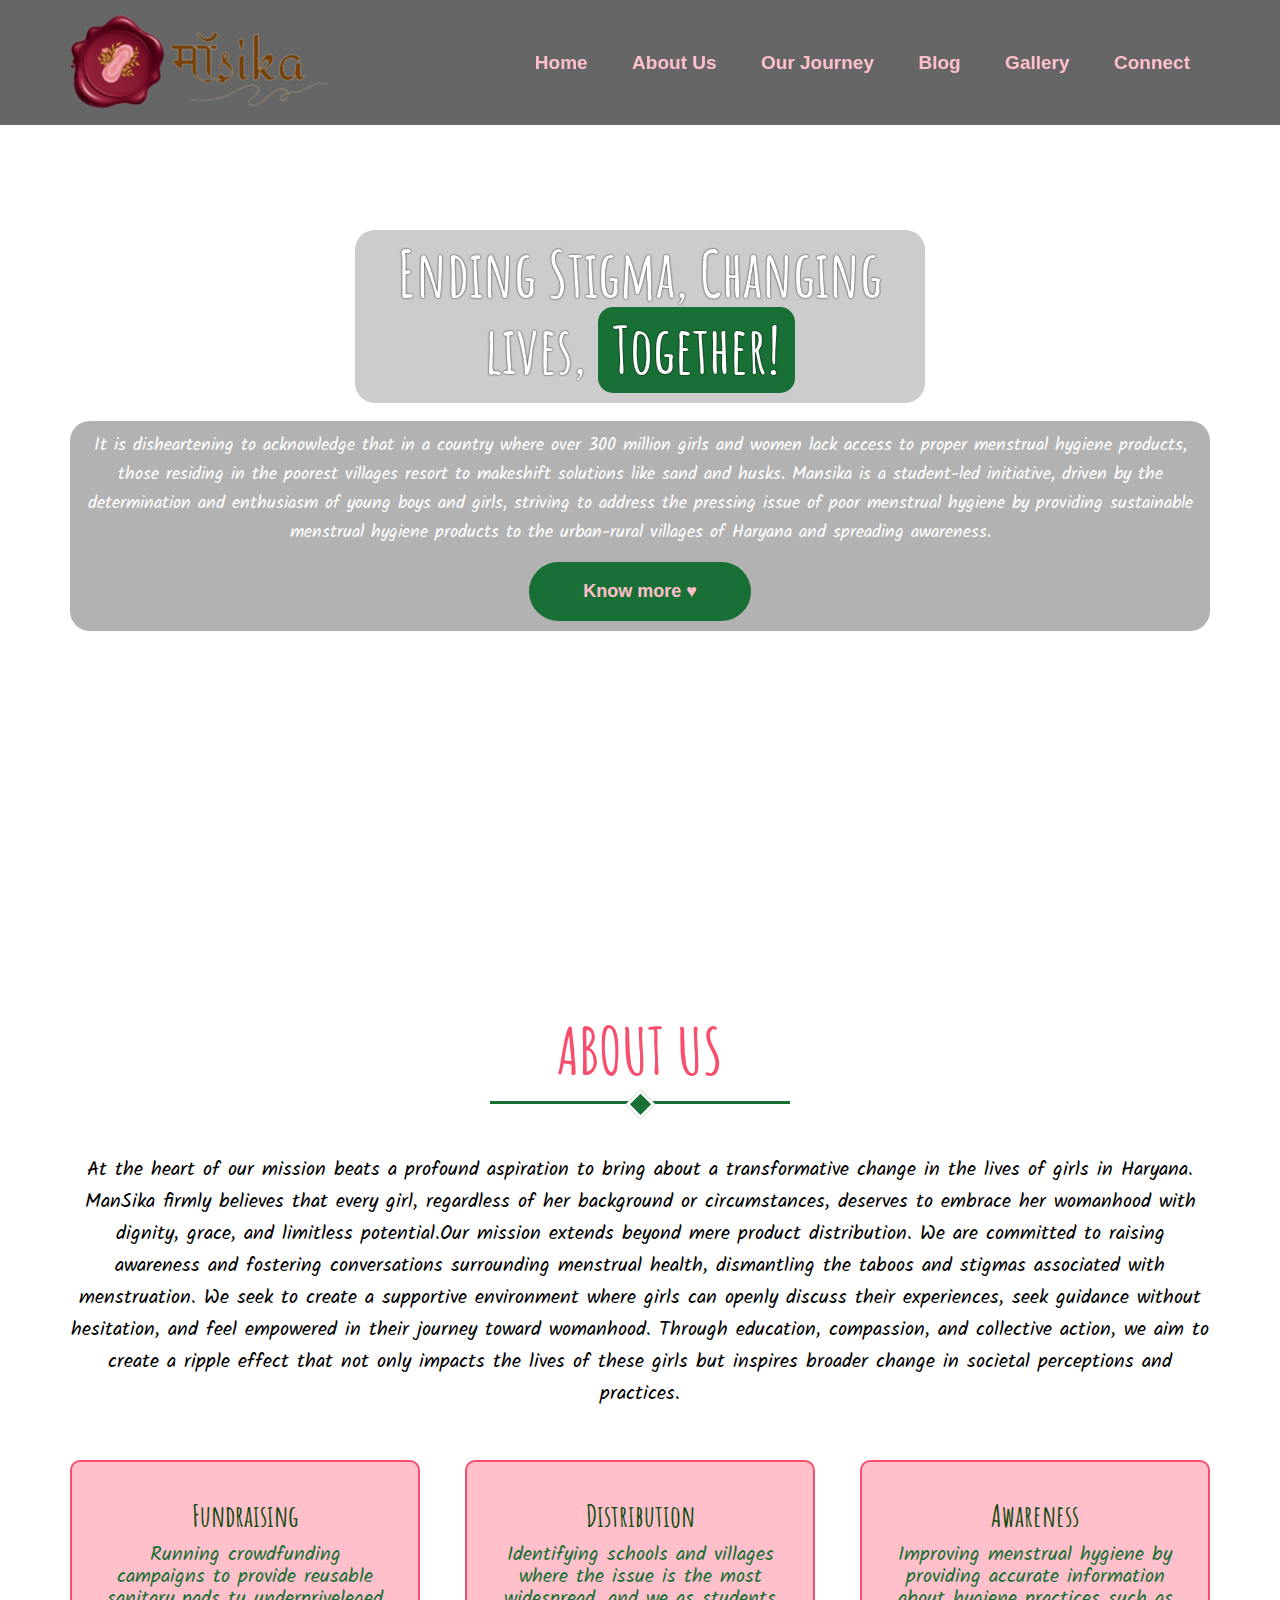
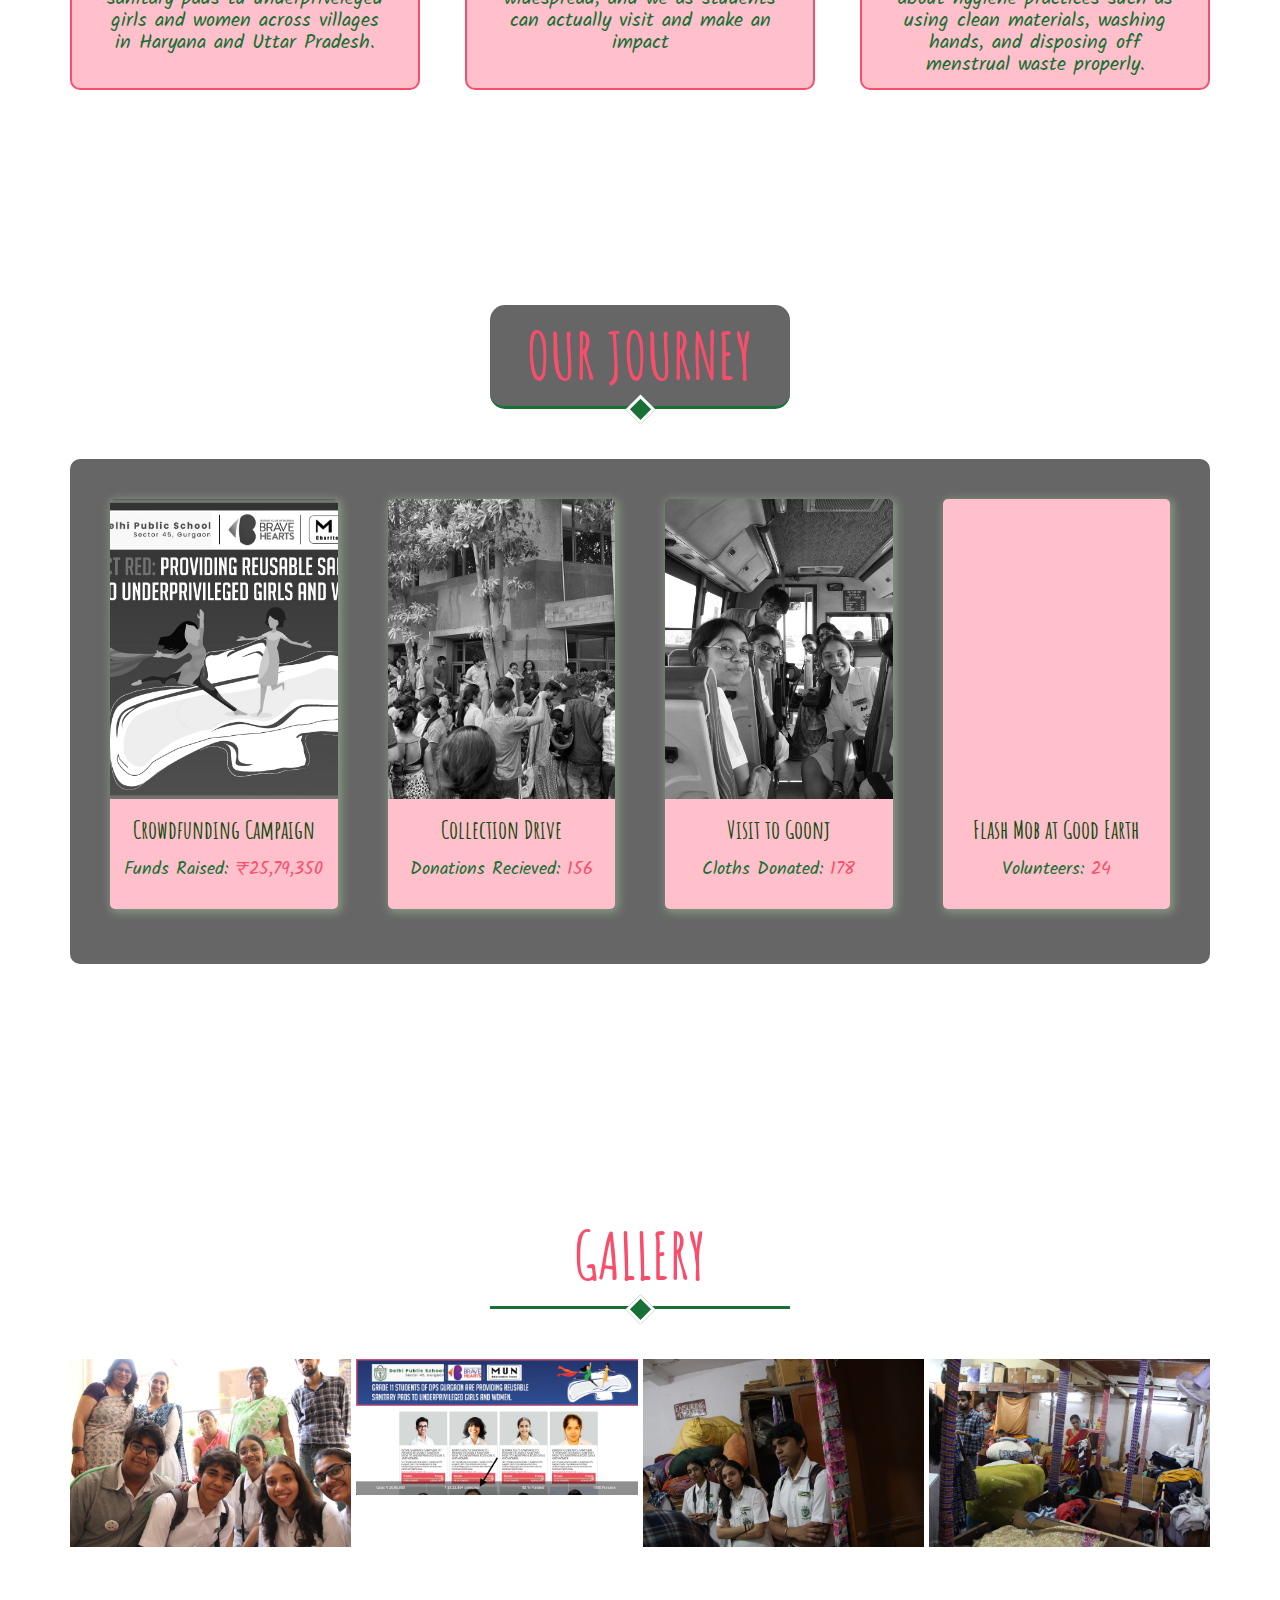
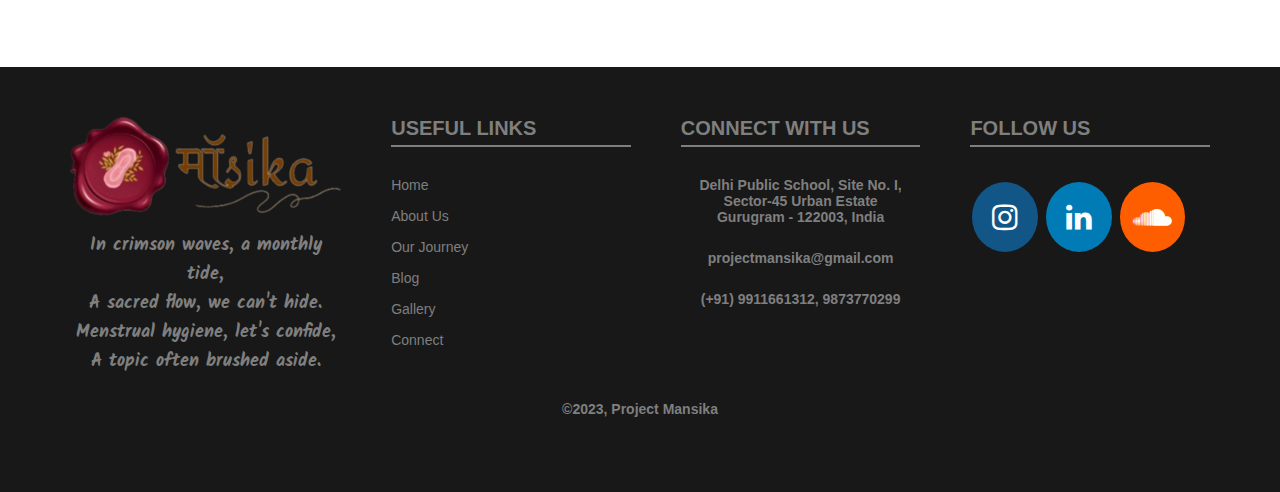
==== index.html @ 2dda1f77 "Update index.html" ====
<!DOCTYPE html>
<html lang="en">
<head>
    <meta charset="UTF-8">
    <meta name="viewport" content="width=device-width, initial-scale=1.0">
    <title>Project Mansika</title>
    <link rel="stylesheet" href="style.css">
    <link rel="stylesheet" href="https://cdnjs.cloudflare.com/ajax/libs/font-awesome/4.7.0/css/font-awesome.min.css">

</head>
<body>
    <div class="fullContainer banner" id="home">
        <header>
            <div class="container">
                <div class="logo">
                    <a href="index.html">
                    <img src="Images/logo.png" alt="Mansika">
                    </a>
                </div>

                <nav>
                    <ul>
                        <li>
                            <a href="#home">Home</a>
                        </li>
                        <li>
                            <a href="#About">About Us</a>
                        </li>
                        <li>
                            <a href="#OurJourney">Our Journey</a>
                        </li>
                        <li>
                            <a href="Javascript:void(0);">Blog</a>
                        </li>
                        <li>
                            <a href="#Gallery">Gallery</a>
                        </li>
                        <li>
                            <a href="#Connect">Connect</a>
                        </li>
                    </ul>
                </nav>

            </div>
        </header>

        <div class="container">
            <div class="txtContainer">
            <h1>Ending Stigma, Changing lives, <span>Together!</span></h1>
            <br>
            <br>
            
            <p>
                It is disheartening to acknowledge that in a country where over 300 million girls and women lack access to proper menstrual hygiene
                 products, those residing in the poorest villages resort to makeshift solutions like sand and husks.
                Mansika is a student-led initiative, driven by the determination and enthusiasm of young boys and girls, striving to address the pressing 
                issue of poor menstrual hygiene by providing sustainable menstrual hygiene products to the urban-rural villages of Haryana and 
                spreading awareness.  <br>
                <button>Know more &hearts;</button>
            </p>
            </div>
        </div>
    </div>

    <section class="fullContainer" id="About">
        <div class="container">
            <h2 class="sectionTitle">About Us</h2>
            <p>
                At the heart of our mission beats a profound aspiration to bring about a transformative change in the lives of girls in Haryana.
                 ManSika firmly believes that every girl, regardless of her background or circumstances, deserves to embrace her womanhood with 
                 dignity, grace, and limitless potential.Our mission extends beyond mere product distribution. We are committed to raising awareness
                  and fostering conversations surrounding menstrual health, dismantling the taboos and stigmas associated with menstruation. We seek
                   to create a supportive environment where girls can openly discuss their experiences, seek guidance without hesitation, and feel 
                   empowered in their journey toward womanhood. Through education, compassion, and collective action, we aim to create a ripple effect
                    that not only impacts the lives of these girls but inspires broader change in societal perceptions and practices.

            </p>
            <div class="cards">
                <div class="fundraising"> <!--donationBox = fundraising-->
                <div class="title">Fundraising</div>
                <p>
                    Running crowdfunding campaigns to provide reusable sanitary pads tu underpriveleged girls and women across villages in Haryana
                    and Uttar Pradesh.
                </p>
                </div>

                <div class="distribution"> <!--volunteerBox = distribution-->
                    <div class="title">Distribution</div>
                    <p>
                        Identifying schools and villages where the issue is the most widespread, and we as students can actually visit and make 
                        an impact
                    </p>
                </div>

                <div class="awareness"> <!--scholarshipBox = awareness-->
                    <div class="title">Awareness</div>
                    <p>
                        Improving menstrual hygiene by providing accurate information about hygiene practices such as using clean materials, washing hands, and disposing 
                        off menstrual waste properly.
                    </p>
                </div>

            </div>
        </div>
    </section>

    <section class="journey" id="OurJourney">
        <div class="container">
            <h2 class="sectionTitle">Our Journey</h2>
            <div class="boxContainer">
                <div class="box">
                    <div class="cardImage"></div>
                    <div class="journeyTitle">Crowdfunding Campaign</div>
                    <div class="Count">
                        Funds Raised: <span>&#8377;25,79,350</span>
                    </div>
                </div>
                <div class="box">
                    <div class="cardImage"></div>
                    <div class="journeyTitle">Collection Drive</div>
                    <div class="Count">
                        Donations Recieved: <span>156</span>
                    </div>
                </div>
                <div class="box">
                    <div class="cardImage"></div>
                    <div class="journeyTitle">Visit to Goonj</div>
                    <div class="Count">
                        Cloths Donated: <span>178</span>
                    </div>
                </div>
                <div class="box">
                    <div class="cardImage"></div>
                    <div class="journeyTitle">Flash Mob at Good Earth</div>
                    <div class="Count">
                        Volunteers: <span>24</span>
                    </div>
                </div>
            </div>
        </div>
        
    </section>

    <section class="gallery" id="Gallery">
        <div class="container">
            <div class="sectionTitle">Gallery</div>

            <div class="galleryContainer">

                <div class="item">
                    <span class="title"> Goonj </span>
                    <img src="./Images/1.JPG" alt="">
                </div>

                <div class="item">
                    <span class="title"> Fueladream </span>
                    <img src="./Images/2.JPG" alt="">
                </div>

                <div class="item">
                    <span class="title"> Goonj </span>
                    <img src="./Images/3.JPG" alt="">
                </div>

                <div class="item">
                    <span class="title"> Goonj</span>
                    <img src="./Images/4.JPG" alt="">
                </div>

                <div class="item">
                    <span class="title"> Goonj </span>
                    <img src="./Images/5.JPG" alt="">
                </div>

                <div class="item">
                    <span class="title"> Good Earth </span>
                    <img src="./Images/6.JPG" alt="">
                </div>

                <div class="item">
                    <span class="title"> Good Earth </span>
                    <img src="./Images/7.JPG" alt="">
                </div>

                <div class="item">
                    <span class="title"> Good Earth </span>
                    <img src="./Images/8.jpg" alt="">
                </div>

            </div>

        </div>
    </section>
    
    <footer>
        <div class="container">
            <div class="logoContainer">
                <img src="./Images/logo.png" alt="Mansika">
                <p>In crimson waves, a monthly tide,<br>
                    A sacred flow, we can't hide. <br>
                    Menstrual hygiene, let's confide, <br>
                    A topic often brushed aside.</p>
            </div>
            <div class="linksContainer">
                <div class="title">Useful Links</div>
                <ul>
                    <li>
                        <a href="#home">Home</a>
                    </li>
                    <li>
                        <a href="#About">About Us</a>
                    </li>
                    <li>
                        <a href="#OurJourney">Our Journey</a>
                    </li>
                    <li>
                        <a href="Javascript:void(0);">Blog</a>
                    </li>
                    <li>
                        <a href="#Gallery">Gallery</a>
                    </li>
                    <li>
                        <a href="Javascript:void(0);">Connect</a>
                    </li>
                </ul>
            </div>
            <div class="connectContainer" id="Connect">
                <div class="title"> Connect with us</div>
                <p>Delhi Public School, Site No. I, Sector-45 Urban Estate <br> Gurugram - 122003, India</p>
                <p>projectmansika@gmail.com</p>
                <p>(+91) 9911661312, 9873770299</p>
            </div>
            <div class="follow">
                <div class="title">Follow Us</div>
                <a href="#" class="fa fa-instagram"></a>
                <a href="#" class="fa fa-linkedin"></a>
                <a href="#" class="fa fa-soundcloud"></a>
            </div>
        </div>
        <p>&copy;2023, Project Mansika</p>
    </footer>

</body>
</html>
---- style.css ----
@import url('https://fonts.googleapis.com/css2?family=Kalam&display=swap');
@import url('https://fonts.googleapis.com/css2?family=Amatic+SC:wght@700&display=swap');
@import url('https://fonts.googleapis.com/css2?family=Amatic+SC&display=swap');
@import url('https://fonts.googleapis.com/css2?family=Kalam:wght@700&display=swap');

:root {
    --themegreen: rgb(25, 112, 54);
    --themepink: rgb(247, 79, 107);
    --themelightpink: pink;
}

html{
    scroll-behavior: smooth;
}

button,
body {
    font-family: Arial, Helvetica, sans-serif;
}

* {
    margin: 0;
    padding: 0;
    box-sizing: border-box;
}


.fullContainer {
    width: 100%;   
}

.container {
    width: 1140px;
    margin: auto;
}

.sectionTitle{
    width: 300px;
    border-bottom: 3px solid var(--themegreen);
    text-align: center;
    font-size: 4rem;
    font-weight: 200;
    margin: 0 auto 50px;
    position: relative;
    padding: 10px 0;
    text-transform: uppercase;
    font-family: 'Amatic Sc', sans-serif;
    font-weight: 700;
    color: var(--themepink);
}

.sectionTitle::after{
    display: inline-block;
    content: "";
    height: 15px;
    width: 15px;
    background-color: var(--themegreen);
    position: absolute;
    left: calc(50% - 10px);
    top: calc(78%);
    transform: rotate(45deg) translate(50%, 50%);
    border: 3px solid white;

}

section {
    padding: 100px 0;
    position: relative;
}

header{
    width: 100%;
    background-color: rgba(0, 0, 0, 0.6);
    position: fixed;
    z-index: 2;
}

header .container{
    display: flex;
    justify-content: space-between;
}

header .container .logo{
    padding: 15px 0;
    height: 125px;
}

header .container .logo img{
    height: 100%;
}

header nav ul{
    list-style-type: none;
    padding-top: 25px;
}

header nav ul li{
    display: inline-block;
}

header nav ul li a{
    display: inline-block;
    height: 75px;
    line-height: 75px;
    padding: 0 20px;
    text-decoration: none;
    text-transform: capitalize;
    font-size: 19px;
    color: pink;
    font-weight: 550;
    transition: 0.09s;
}

header nav ul li a:hover{
    border-bottom: solid var(--themegreen);
}

header nav ul li a:active{
    border-bottom: solid rgb(139, 194, 139);
}


.banner {
    min-height: 100vh;
    width: 100%;
    background-image: url("./Images/AUD_2577.JPG");
    background-size: cover;
    background-attachment: fixed;
    text-align: center;

}


.banner h1 {
    margin-top: 230px;
    display: inline-block;
    font-size: 4rem;
    font-family: 'Amatic SC', sans-serif;
    color: white;
    text-shadow: 0 0 2px black;
    width: 50%;
    line-height: 4.2rem;
    font-weight: 700;
    text-align: center;
    padding: 10px;
    background-color: rgba(0,0,0,0.2);
    border-radius: 20px;
}

.banner h1 span{
    background-color: var(--themegreen);
    border-radius: 15px;
    display: inline-block;
    line-height: 3.5rem;
    padding: 15px;
    font-weight: 700;
}



.banner p{
    color: white;
    width: 100%;
    font-weight: 700;
    font-family: 'Kalam', cursive;
    font-weight: 400;
    font-size: large;
    background-color: rgba(0,0,0,0.3);
    padding: 10px;
    border-radius: 20px;
}

.banner button{
    background-color: var(--themegreen);
    padding: 15px;
    padding-left: 50px;
    padding-right: 50px;
    border-radius: 30px;
    margin-top: 15px;
    border: none;
    border: 4px solid var(--themegreen);
    font-family: Arial, Helvetica, sans-serif;
    font-weight: 800;
    color: var(--themelightpink);
    font-size: 18px;
    transition: 0.5s;
}

.banner button:hover{
    background-color: #fff;
}

.banner button:active{
    background-color: green;
}


#About .cards{
    display: flex;
    flex-wrap: wrap;
    justify-content: space-between;
    margin-top: 50px;
    position: relative;
    height: 245px;
}

#About .cards > div{
    width: 350px;
    background-color: var(--themelightpink);
    padding: 35px;
    color: var(--themegreen);
    text-align: center;
    border-radius: 10px;
    height: 230px;
    border: 2px solid var(--themepink);
    transition: 0.5s;
}

#About .cards .title{
    font-family: 'Amatic SC', sans-serif;
    font-weight: 700;
    color: rgb(15, 75, 15);
    font-size: 30px;
    margin-bottom: 10px;
}

#About p{
    font-family: 'Kalam', cursive;
    text-align: center;
    font-size: 20px
}

#About .cards p{
    font-family: 'Kalam', cursive;
    line-height: 22px;
}

#About .cards > div:hover {
    width: 400px;
    margin-top: -20px;
    border-color: var(--themegreen);
    padding: 55px;
    height: auto;
}

.journey {
    height: 100vh;
    width: 100%;
    position: relative;
    overflow: hidden;
    background-image: url(./Images/journey.JPG);
    background-size: cover;
    background-attachment: fixed;
}


.journey .container .sectionTitle {
    background-color: rgba(0,0,0,0.6);
    border-radius: 15px;
}


.journey .boxContainer {
    display: grid;
    grid-template-columns: repeat(4, 1fr);
    grid-gap: 50px;
    background-color: rgba(0,0,0,0.6);
    padding: 40px;
    border-radius: 10px;
}

.journey .boxContainer .box{
    background-color: var(--themelightpink);
    text-align: center;
    padding-bottom: 25px;
    border-radius: 5px;
    position: relative;
    margin-bottom: 15px;
    box-shadow: 2px 2px 8px 2px rgb(133, 151, 129);
}

.journey .boxContainer .box .cardImage{
    width: 100%;
    height: 300px;
    background-position: center;
    background-size: cover;
    position: relative;
    overflow: hidden;
    border-radius: 5px 5px 0 0;
}

.journey .boxContainer .box .cardImage:after{
    width: 100%;
    height: 100%;
    background-position: center;
    background-size: cover;
    content: "";
    position: absolute;
    left: 0;
    top: 0;
    filter: grayscale(100%);
    transition: 0.7s;
}

.journey .boxContainer .box:nth-child(1) .cardImage,
.journey .boxContainer .box:nth-child(1) .cardImage:after {
    background-image: url("./Images/crowdfunding.jpg");
}

.journey .boxContainer .box:nth-child(2) .cardImage,
.journey .boxContainer .box:nth-child(2) .cardImage:after {
    background-image: url("./Images/collection.jpeg");
}

.journey .boxContainer .box:nth-child(3) .cardImage,
.journey .boxContainer .box:nth-child(3) .cardImage:after {
    background-image: url("./Images/goonj.JPG");
}

.journey .boxContainer .box:nth-child(4) .cardImage,
.journey .boxContainer .box:nth-child(4) .cardImage:after {
    background-image: url("./Images/flashmob.JPG");
}


.journey .boxContainer .box:hover .cardImage::after {
    top: 100%;
}

.journey .boxContainer .box .journeyTitle {
    font-size: 25px;
    margin-top: 15px;
    font-weight: 700;
    font-family: 'Amatic Sc', sans-serif;
    color: rgb(15, 75, 15);
}

.journey .boxContainer .box .Count {
    font-size: 18px;

    color: var(--themegreen);
    margin-top: 10px;
    font-family: 'kalam', cursive;
}

.journey .boxContainer .box .Count span{
    color: var(--themepink);
}


.gallery .galleryContainer {
    column-count: 4;
    column-gap: 5px;
    min-width: 100%;
}

.gallery .galleryContainer .item {
    position: relative;
    margin-bottom: 5px;
    overflow: hidden;

}

.gallery .galleryContainer img {
    width: 100%;
    display: block;
    transition: 0.4s;
}

.gallery .galleryContainer .title {
    position: absolute;
    background-color: var(--themelightpink);
    padding: 5px;
    margin: 5px;
    border-radius: 5px;
    font-size: 13px;
    font-weight: bold;
    font-family: 'Kalam', cursive;
    opacity: 0;
    z-index: 1;
    transition: 0.4s;
}

.gallery .galleryContainer .item:hover .title{
    opacity: 1;
}

.gallery .galleryContainer .item:hover img {
    transform: scale(1.2);
}


footer {
    background-color: #181818;
    color: #7f7f7f;
    padding: 50px 0;
    font-size: 14px;
}

footer .container{
    display: grid;
    grid-template-columns: 1fr 1fr 1fr 1fr;
    grid-gap: 50px;
}

footer .title{
    font-size: 20px;
    font-weight: 600;
    text-transform: uppercase;
    border-bottom: 2px solid;
    margin-bottom: 30px;
    padding: 0 0 5px;
}

footer p{
    margin-bottom: 25px;
}

footer .linksContainer ul {
    list-style-type: none;
}

footer .linksContainer ul li a {
    text-decoration: none;
    color: #7f7f7f;
    margin-bottom: 15px;
    display: inline-block;
}

footer .logoContainer img {
    height: 100px;
    margin-bottom: 11px;
}

footer .logoContainer p{
    font-family: 'Kalam', cursive;
    font-size: 18px;
}

footer p {
    text-align: center;
    font-weight: bold;
}

footer .fa {
    padding: 20px;
    font-size: 30px;
    text-align: center;
    text-decoration: none;
    margin: 5px 2px;
    border-radius: 50%;
}

footer .fa:hover {
    opacity: 0.7;
}


footer .fa-instagram {
    background: #125688;
    color: white;

}

footer .fa-linkedin {
    background: #007bb5;
    color: white;
}

footer .fa-soundcloud {
    background: rgb(255, 94, 0);
    color: white;
    padding-left: 13px;
    padding-right: 13px;
}


@media screen and (max-width: 1140px) {
    .container {
        width: 100%;
        padding: 0 15px;
    }
}

@media screen and (max-width: 1080px) {
    .banner h1{
        margin-top: 200px;
    }
    #About .cards{
        justify-content: space-around;
        height: auto;
    }
    #About .cards > div {
        margin: 10px 0;
    }
}

@media screen and (max-width: 1024px) {
    .banner{
        background-position-x: 45%;
    }
    .banner h1{
        font-size: 2.5rem;
    }
    .journey .boxContainer{
        grid-template-columns: repeat(2, 1fr);
    }
}

@media screen and (max-width: 768px) {
    header nav {
        position: relative;
        border: 2px solid #fff;
        height: 30px;
        width: 30px;
        margin-top: 20px;
        border-radius: 5px;
    }
    header nav:after{
        top: 17px;
    }
    header nav:before{
        top: 7px;
    }
    header nav:after,
    header nav:before {
        content: "";
        height: 2px;
        width: 17px;
        background-color: #fff;
        display: block;
        position: absolute;
        left: 5px;
    }
    header nav ul {
        position: absolute;
        right: -400px;
        top: 53px;
        transition: 0.5s;
    }
    header nav:hover ul {
        right: 0;
    }
    header nav ul li {
        display: block;
    }
    header nav ul li a{
        width: 300px;
        background-color: rgba(0, 0, 0, 0.6);
    }
    .banner {
        background-position-x: 65%;
    }
    .banner p{
        font-size: 14px;
    }

    #About .cards > div:hover {
        width:350px;
    }

    .gallery .galleryContainer{
        column-count: 2;
    }
    .journey{
        height: auto;
    }
    footer .container{
        grid-template-columns: 1fr 1fr;
    }
}

@media screen and (max-width: 425px){
    .banner h1{
        margin-top: 150px;
        font-size: 2rem;
        line-height: 3rem;
    }
    .banner button {
        margin-bottom: 10px;
    }
    #About p{
        text-align: justify;
    }
    #About .cards > div:hover{
        width: 400px;
        margin-top: 10px;
        padding: 35px;
    }
    .journey .boxContainer{
        grid-template-columns: 1fr;
    }
    .gallery .galleryContainer{
        column-count: 1;
    }
    footer .container{
        grid-template-columns: 1fr;
    }

}
@media screen and (max-width: 320px){
    #About p{
        font-size: 15px;
    }
}
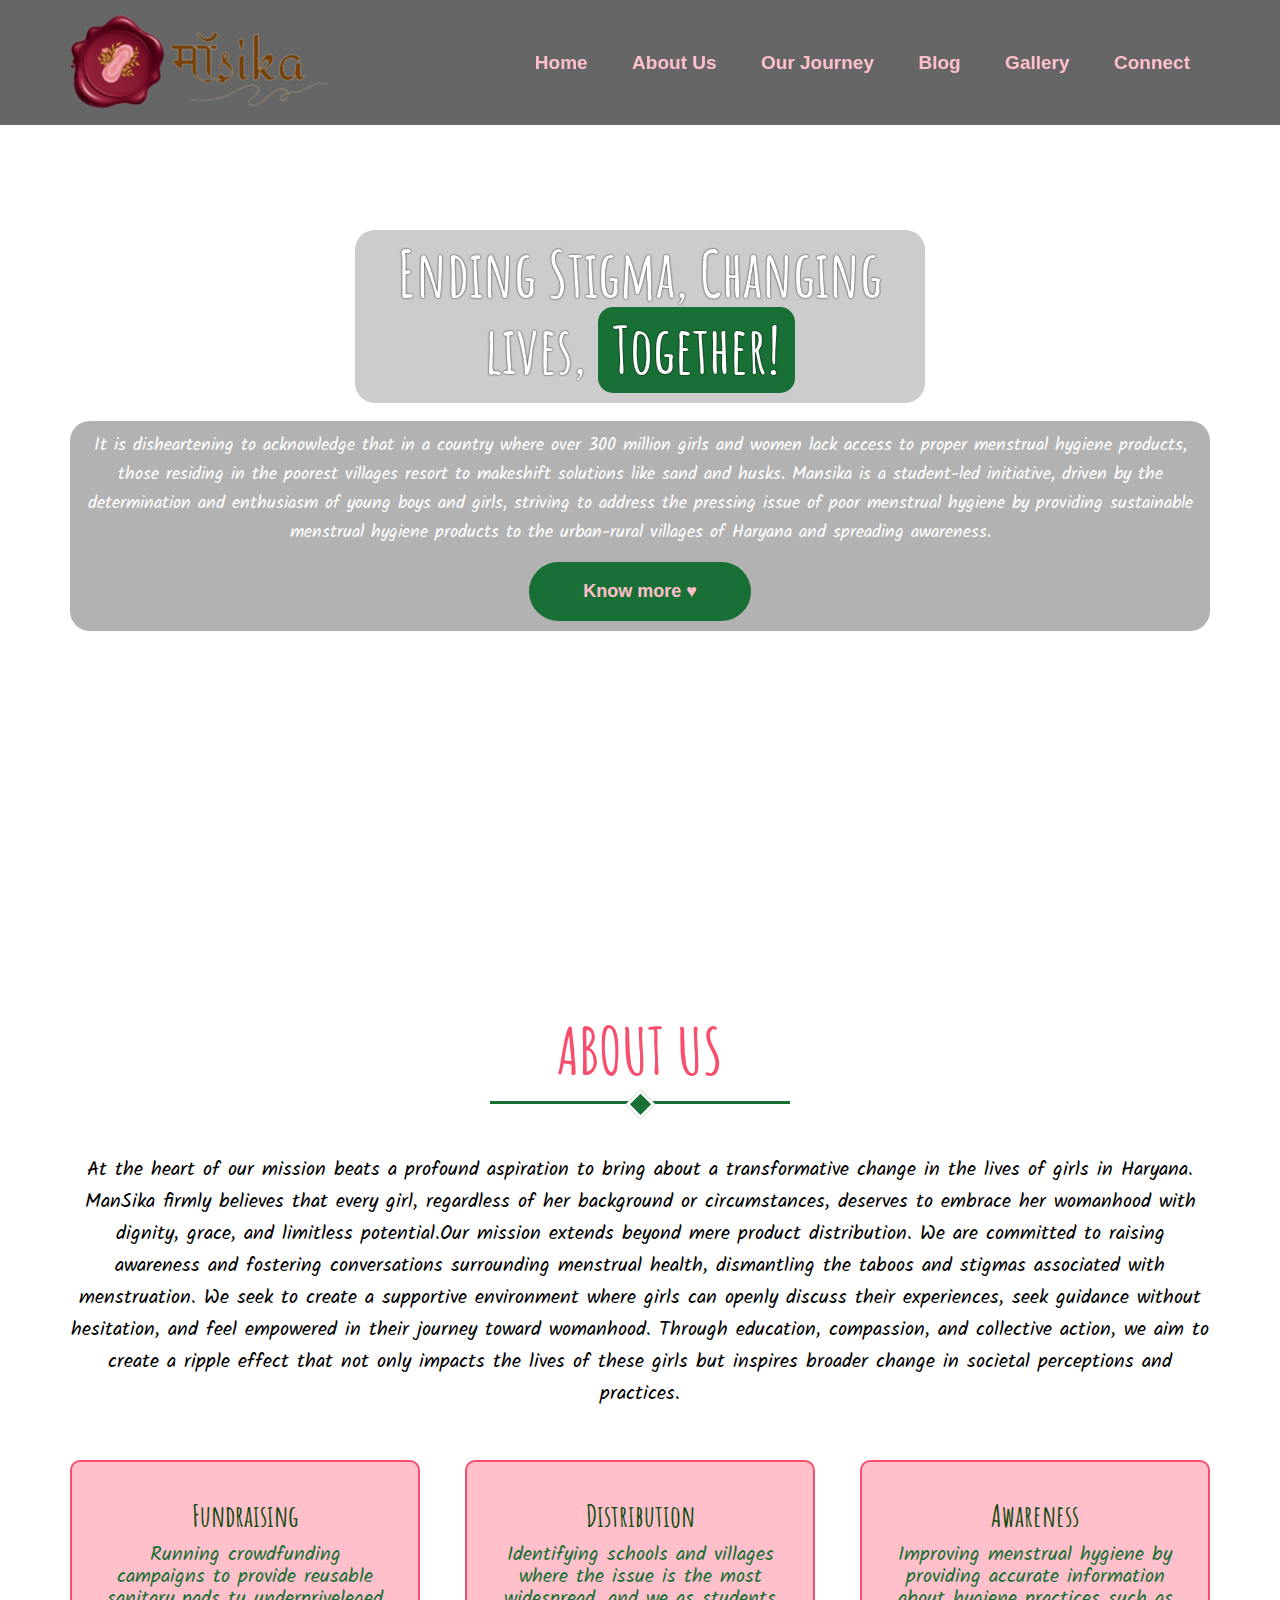
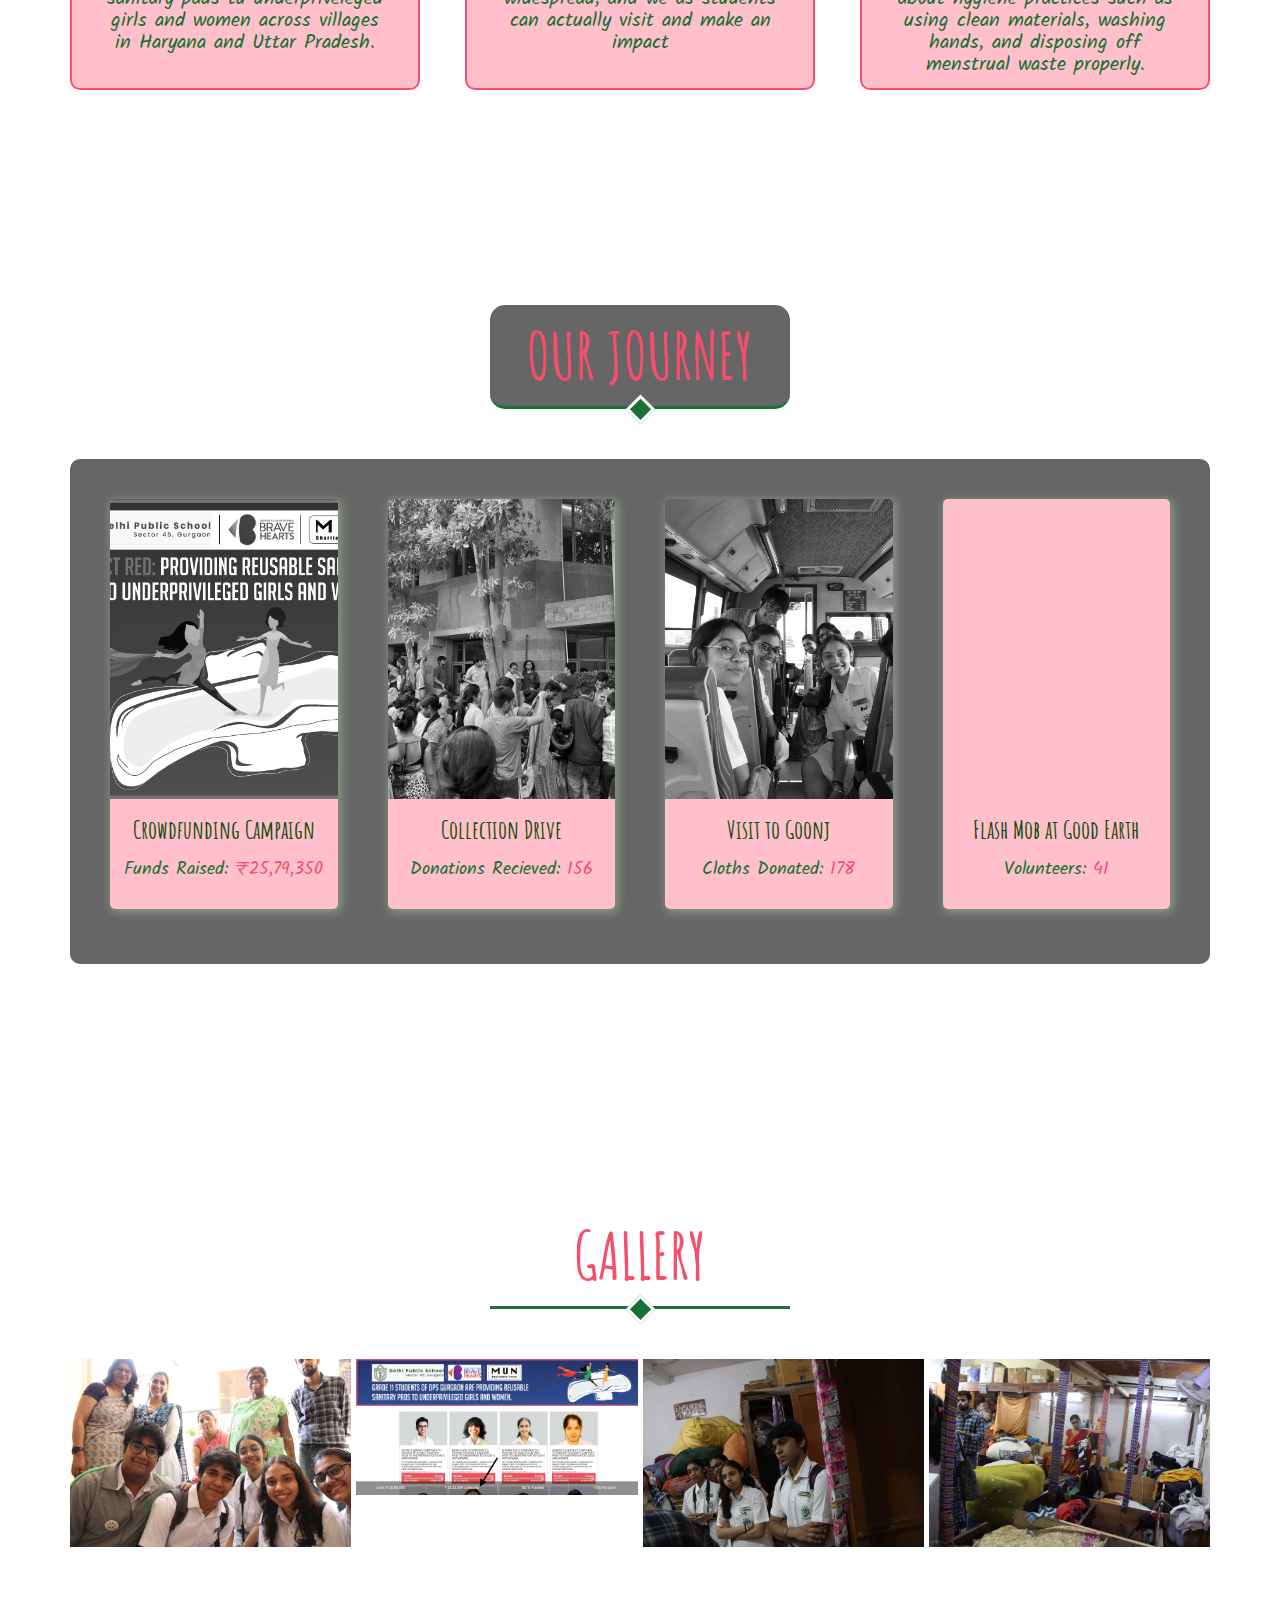
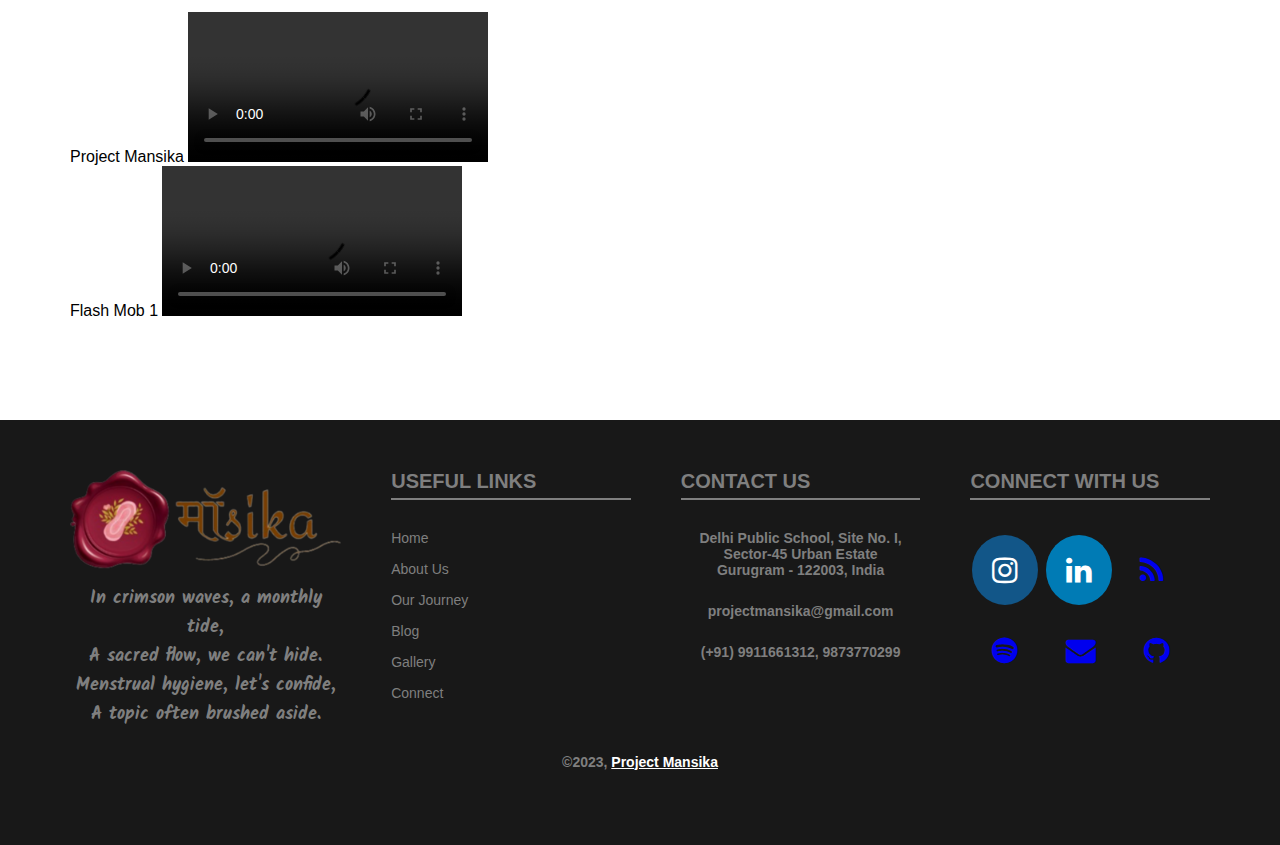
==== commit 3827c0d3: "Update index.html" ====
--- a/index.html
+++ b/index.html
@@ -13,7 +13,7 @@
         <header>
             <div class="container">
                 <div class="logo">
-                    <a href="index.html">
+                    <a href="mansika.html">
                     <img src="Images/logo.png" alt="Mansika">
                     </a>
                 </div>
@@ -30,7 +30,7 @@
                             <a href="#OurJourney">Our Journey</a>
                         </li>
                         <li>
-                            <a href="Javascript:void(0);">Blog</a>
+                            <a href="https://mansikastories.blogspot.com/2023/10/unveiling-taboos-flashmob-for-menstrual.html" target="_blank">Blog</a>
                         </li>
                         <li>
                             <a href="#Gallery">Gallery</a>
@@ -56,7 +56,7 @@
                 Mansika is a student-led initiative, driven by the determination and enthusiasm of young boys and girls, striving to address the pressing 
                 issue of poor menstrual hygiene by providing sustainable menstrual hygiene products to the urban-rural villages of Haryana and 
                 spreading awareness.  <br>
-                <button>Know more &hearts;</button>
+                <a href="https://drive.google.com/file/d/1lHIvWn23vVBC4ZcXeAVsKx3TCAKCh8h5/view?usp=sharing" target="_blank"><button>Know more &hearts;</button></a>
             </p>
             </div>
         </div>
@@ -133,7 +133,7 @@
                     <div class="cardImage"></div>
                     <div class="journeyTitle">Flash Mob at Good Earth</div>
                     <div class="Count">
-                        Volunteers: <span>24</span>
+                        Volunteers: <span>41</span>
                     </div>
                 </div>
             </div>
@@ -153,7 +153,7 @@
                 </div>
 
                 <div class="item">
-                    <span class="title"> Fueladream </span>
+                    <span class="title"> Fueladream Fundraising</span>
                     <img src="./Images/2.JPG" alt="">
                 </div>
 
@@ -187,6 +187,62 @@
                     <img src="./Images/8.jpg" alt="">
                 </div>
 
+                <div class="item">
+                    <span class="title"> Good Earth </span>
+                    <img src="./Images/9.JPG" alt="">
+                </div>
+
+                <div class="item">
+                    <span class="title"> Good Earth </span>
+                    <img src="./Images/10.JPG" alt="">
+                </div>
+
+                <div class="item">
+                    <span class="title"> Goonj </span>
+                    <img src="./Images/11.JPG" alt="">
+                </div>
+
+                <div class="item">
+                    <span class="title"> Goonj </span>
+                    <img src="./Images/12.JPG" alt="">
+                </div>
+
+                <div class="item">
+                    <span class="title"> Fueladream Fundraising</span>
+                    <img src="./Images/13.JPG" alt="">
+                </div>
+
+                <div class="item">
+                    <span class="title"> Fueladream Fundraising</span>
+                    <img src="./Images/14.JPG" alt="">
+                </div>
+
+                <div class="item">
+                    <span class="title"> Goonj </span>
+                    <img src="./Images/15.JPG" alt="">
+                </div>
+
+                <div class="item">
+                    <span class="title"> Fueladream Distribution </span>
+                    <img src="./Images/16.JPG" alt="">
+                </div>
+
+                <div class="item">
+                    <span class="title"> Fueladream Distribution</span>
+                    <img src="./Images/17.JPG" alt="">
+                </div>
+
+            </div>
+            <div class="vidContainer">
+                <div class="item">
+                    <span class="title"> Project Mansika </span>
+                    <video src="./Images/Vid1.mp4" controls style="overflow: scroll;"></video>
+                </div>
+
+                <div class="item">
+                    <span class="title"> Flash Mob 1 </span>
+                    <video src="./Images/Vid2.mp4" controls style="overflow: scroll;"></video>
+                </div>
             </div>
 
         </div>
@@ -214,30 +270,33 @@
                         <a href="#OurJourney">Our Journey</a>
                     </li>
                     <li>
-                        <a href="Javascript:void(0);">Blog</a>
+                        <a href="https://mansikastories.blogspot.com/2023/10/unveiling-taboos-flashmob-for-menstrual.html">Blog</a>
                     </li>
                     <li>
                         <a href="#Gallery">Gallery</a>
                     </li>
                     <li>
-                        <a href="Javascript:void(0);">Connect</a>
+                        <a href="#Connect">Connect</a>
                     </li>
                 </ul>
             </div>
             <div class="connectContainer" id="Connect">
-                <div class="title"> Connect with us</div>
+                <div class="title"> Contact us</div>
                 <p>Delhi Public School, Site No. I, Sector-45 Urban Estate <br> Gurugram - 122003, India</p>
                 <p>projectmansika@gmail.com</p>
                 <p>(+91) 9911661312, 9873770299</p>
             </div>
             <div class="follow">
-                <div class="title">Follow Us</div>
-                <a href="#" class="fa fa-instagram"></a>
-                <a href="#" class="fa fa-linkedin"></a>
-                <a href="#" class="fa fa-soundcloud"></a>
-            </div>
-        </div>
-        <p>&copy;2023, Project Mansika</p>
+                <div class="title">Connect with Us</div>
+                <a href="https://www.instagram.com/p/CyLM3ZvM2A-/?img_index=4" class="fa fa-instagram" target="_blank"></a>
+                <a href="https://www.linkedin.com/company/project-mansika" class="fa fa-linkedin" target="_blank"></a>
+                <a href="https://rss.com/podcasts/projectmansika/" class="fa fa-rss" target="_blank"></a>
+                <a href="#" class="fa fa-spotify"></a>
+                <a href="mailto:projectmansika@gmail.com" class="fa fa-envelope" target="_blank"></a>
+                <a href="https://github.com/ProjectMansika" class="fa fa-github" target="_blank"></a>
+            </div>
+        </div>
+        <p>&copy;2023, <a href="mailto:projectmansika@gmail.com" style="font-weight: bold; color: #fff; text-decoration: underline;" target="_blank">Project Mansika</a></p>
     </footer>
 
 </body>
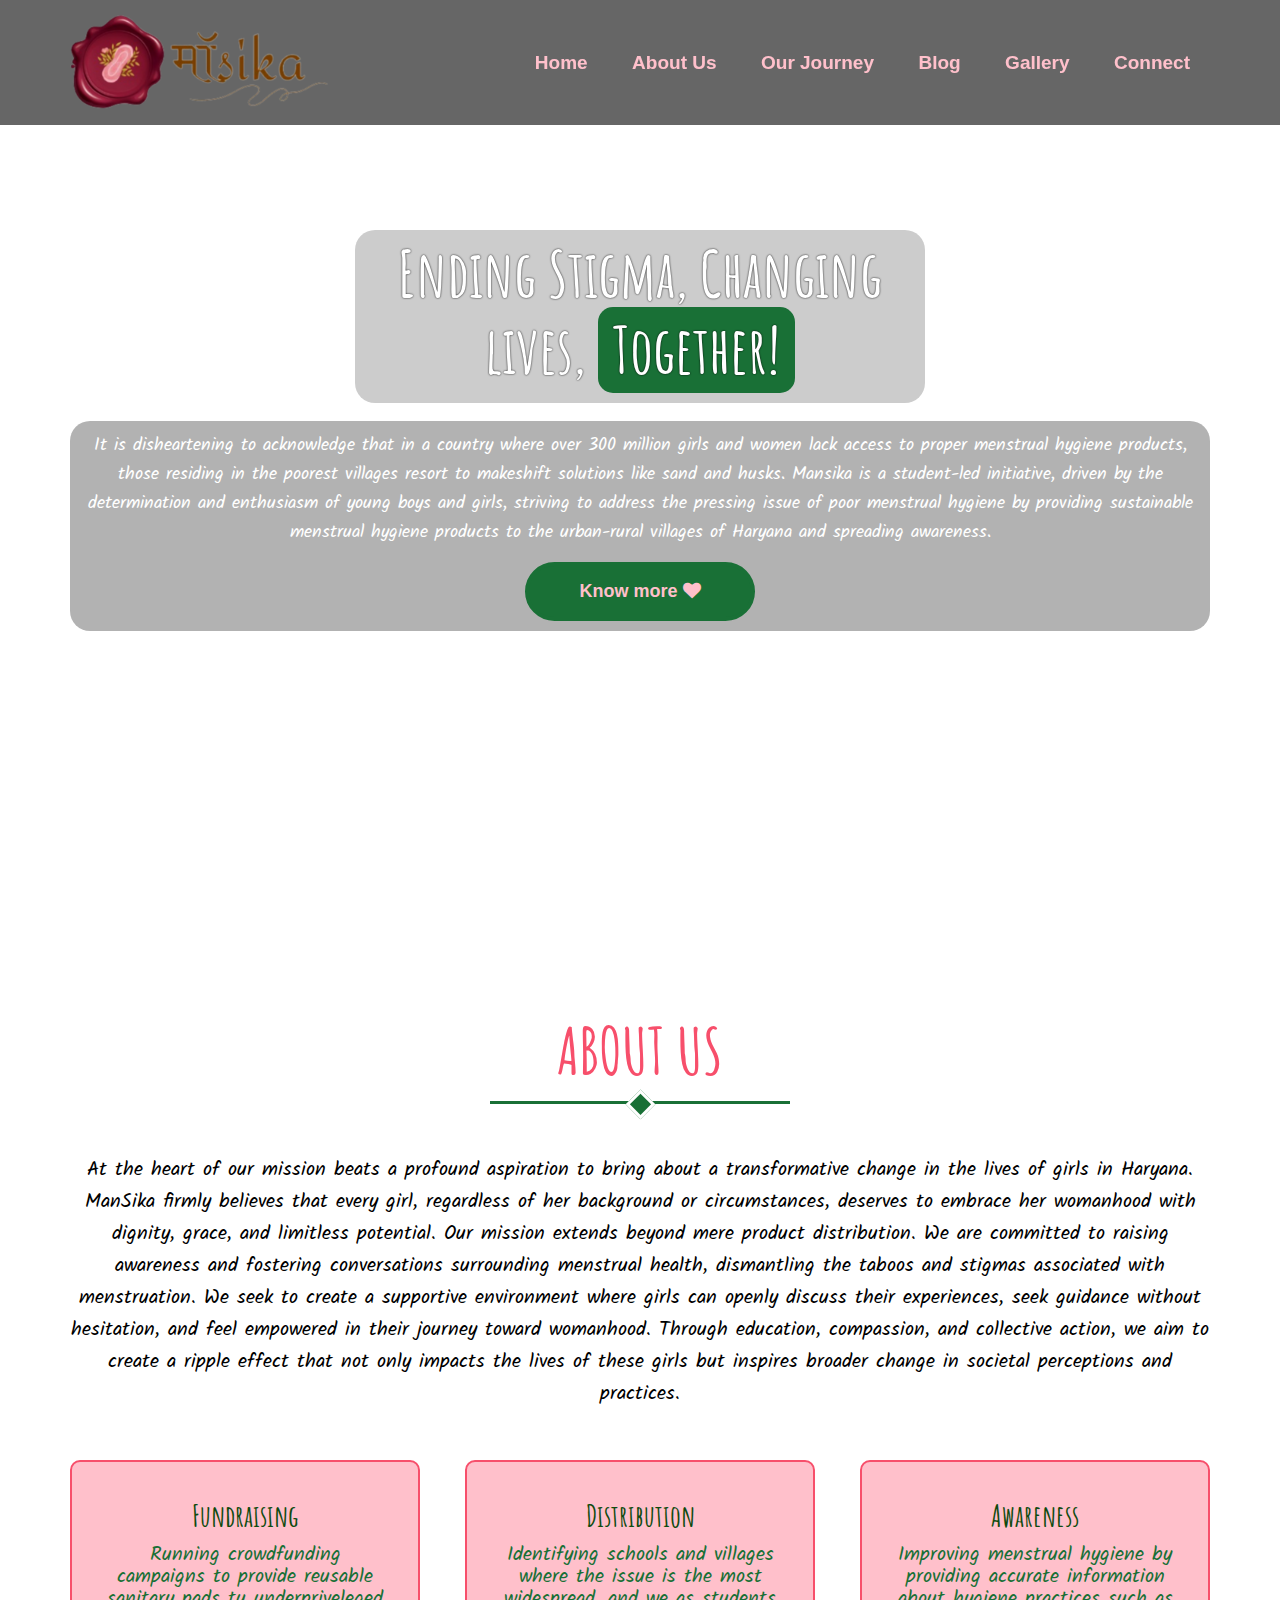
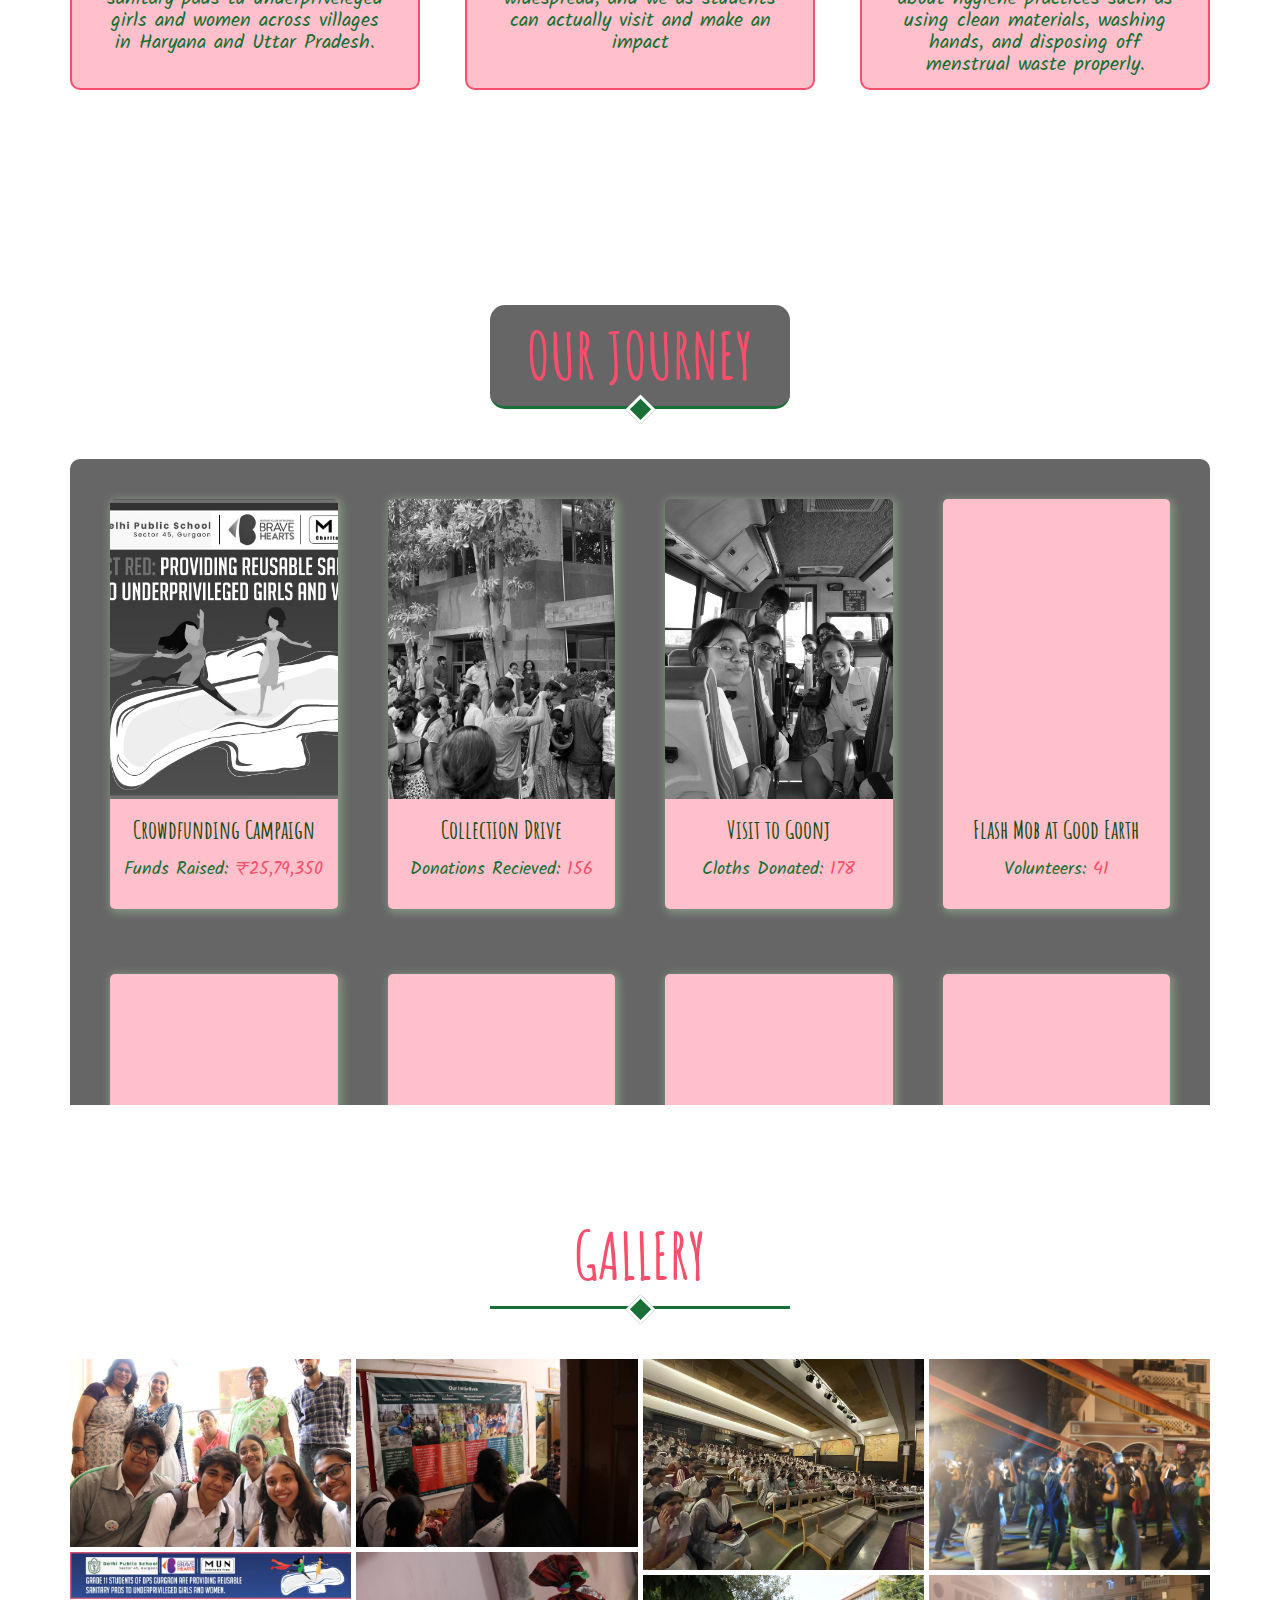
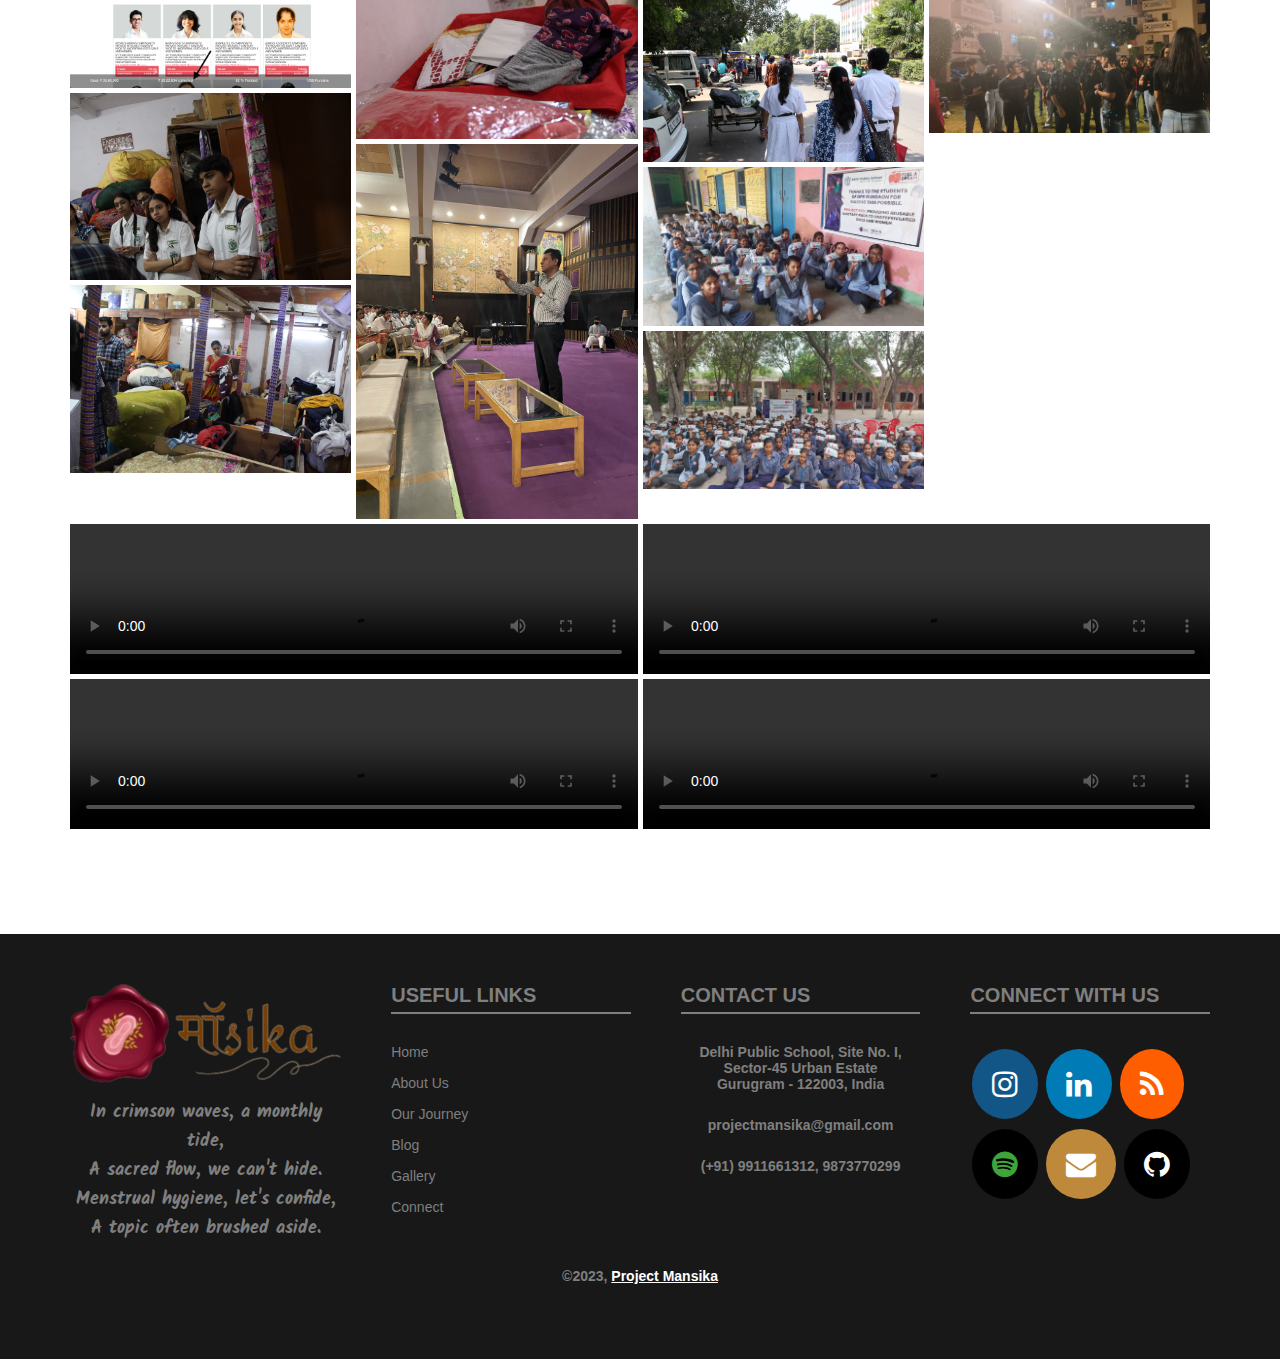
==== commit 79d5fdd2: "Update index.html" ====
--- a/index.html
+++ b/index.html
@@ -56,7 +56,7 @@
                 Mansika is a student-led initiative, driven by the determination and enthusiasm of young boys and girls, striving to address the pressing 
                 issue of poor menstrual hygiene by providing sustainable menstrual hygiene products to the urban-rural villages of Haryana and 
                 spreading awareness.  <br>
-                <a href="https://drive.google.com/file/d/1lHIvWn23vVBC4ZcXeAVsKx3TCAKCh8h5/view?usp=sharing" target="_blank"><button>Know more &hearts;</button></a>
+                <a href="https://drive.google.com/file/d/1lHIvWn23vVBC4ZcXeAVsKx3TCAKCh8h5/view?usp=sharing" target="_blank"><button>Know more <i class="fa fa-heart" aria-hidden="true"></i> </button></a>
             </p>
             </div>
         </div>
@@ -68,7 +68,7 @@
             <p>
                 At the heart of our mission beats a profound aspiration to bring about a transformative change in the lives of girls in Haryana.
                  ManSika firmly believes that every girl, regardless of her background or circumstances, deserves to embrace her womanhood with 
-                 dignity, grace, and limitless potential.Our mission extends beyond mere product distribution. We are committed to raising awareness
+                 dignity, grace, and limitless potential. Our mission extends beyond mere product distribution. We are committed to raising awareness
                   and fostering conversations surrounding menstrual health, dismantling the taboos and stigmas associated with menstruation. We seek
                    to create a supportive environment where girls can openly discuss their experiences, seek guidance without hesitation, and feel 
                    empowered in their journey toward womanhood. Through education, compassion, and collective action, we aim to create a ripple effect
@@ -136,6 +136,35 @@
                         Volunteers: <span>41</span>
                     </div>
                 </div>
+                <div class="box">
+                    <div class="cardImage"></div>
+                    <div class="journeyTitle">Flash Mob at Wellington</div>
+                    <div class="Count">
+                        Volunteers: <span>34</span>
+                    </div>
+                </div>
+                <div class="box">
+                    <div class="cardImage"></div>
+                    <div class="journeyTitle">Event</div>
+                    <div class="Count">
+                        Coming soon
+                    </div>
+                </div>
+                <div class="box">
+                    <div class="cardImage"></div>
+                    <div class="journeyTitle">Event</div>
+                    <div class="Count">
+                        Coming soon
+                    </div>
+                </div>
+                <div class="box">
+                    <div class="cardImage"></div>
+                    <div class="journeyTitle">Event</div>
+                    <div class="Count">
+                        Coming soon
+                    </div>
+                </div>
+                
             </div>
         </div>
         
@@ -231,6 +260,14 @@
                     <span class="title"> Fueladream Distribution</span>
                     <img src="./Images/17.JPG" alt="">
                 </div>
+                <div class="item">
+                    <span class="title">Wellington</span>
+                    <img src="./Images/18.JPG" alt="">
+                </div>
+                <div class="item">
+                    <span class="title">Wellington</span>
+                    <img src="./Images/19.JPG" alt="">
+                </div>
 
             </div>
             <div class="vidContainer">
@@ -240,8 +277,18 @@
                 </div>
 
                 <div class="item">
-                    <span class="title"> Flash Mob 1 </span>
+                    <span class="title"> Good Earth </span>
                     <video src="./Images/Vid2.mp4" controls style="overflow: scroll;"></video>
+                </div>
+
+                <div class="item">
+                    <span class="title"> Wellington </span>
+                    <video src="./Images/Vid3.mp4" controls style="overflow: scroll;"></video>
+                </div>
+
+                <div class="item">
+                    <span class="title"> Wellington </span>
+                    <video src="./Images/Vid4.mp4" controls style="overflow: scroll;"></video>
                 </div>
             </div>
 
--- a/style.css
+++ b/style.css
@@ -194,6 +194,9 @@
     background-color: green;
 }
 
+#About {
+    min-height: 100vh;
+}
 
 #About .cards{
     display: flex;
@@ -352,6 +355,7 @@
     column-count: 4;
     column-gap: 5px;
     min-width: 100%;
+    margin-bottom: 5px;
 }
 
 .gallery .galleryContainer .item {
@@ -359,6 +363,46 @@
     margin-bottom: 5px;
     overflow: hidden;
 
+}
+
+.gallery .vidContainer {
+    column-count: 2;
+    column-gap: 5px;
+    min-width: 100%;
+}
+
+.gallery .vidContainer .title{
+    position: absolute;
+    background-color: var(--themelightpink);
+    padding: 5px;
+    margin: 5px;
+    border-radius: 5px;
+    font-size: 13px;
+    font-weight: bold;
+    font-family: 'Kalam', cursive;
+    opacity: 0;
+    z-index: 1;
+    transition: 0.4s;
+}
+
+.gallery .vidContainer .item:hover .title {
+    opacity: 1;
+}
+
+.gallery .vidContainer .item {
+    position: relative;
+    margin-bottom: 5px;
+    overflow: hidden;
+}
+
+.gallery .vidContainer video {
+    width: 100%;
+    display: block;
+    transition: 0.4s;
+}
+
+.gallery .vidContainer .item:hover video{
+    transform: scale(1.05);
 }
 
 .gallery .galleryContainer img {
@@ -467,11 +511,24 @@
     color: white;
 }
 
-footer .fa-soundcloud {
+footer .fa-rss {
     background: rgb(255, 94, 0);
     color: white;
-    padding-left: 13px;
-    padding-right: 13px;
+}
+
+footer .fa-spotify {
+    background: rgb(0, 0, 0);
+    color: rgb(61, 165, 57);
+}
+
+footer .fa-envelope {
+    background: rgb(190, 137, 58);
+    color: rgb(255, 255, 255);
+}
+
+footer .fa-github {
+    background: rgb(0, 0, 0);
+    color: rgb(255, 255, 255);
 }
 
 
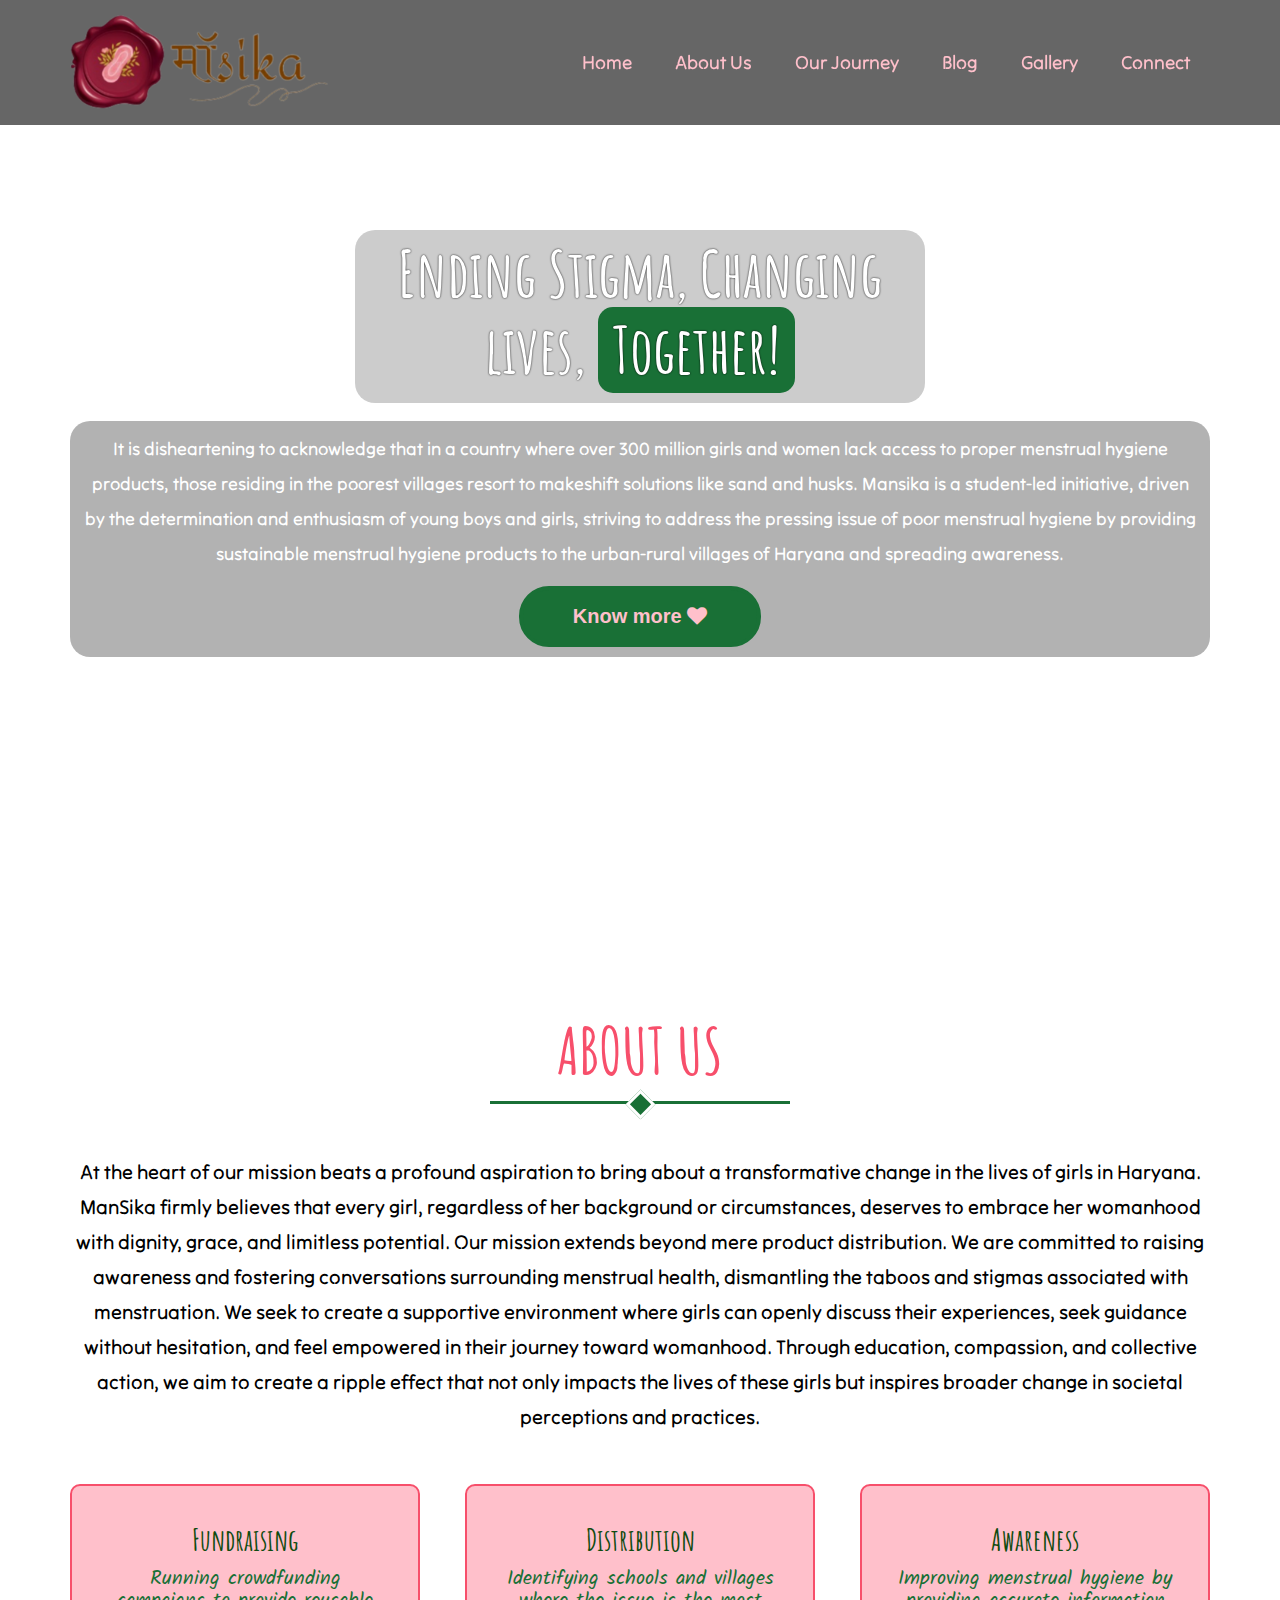
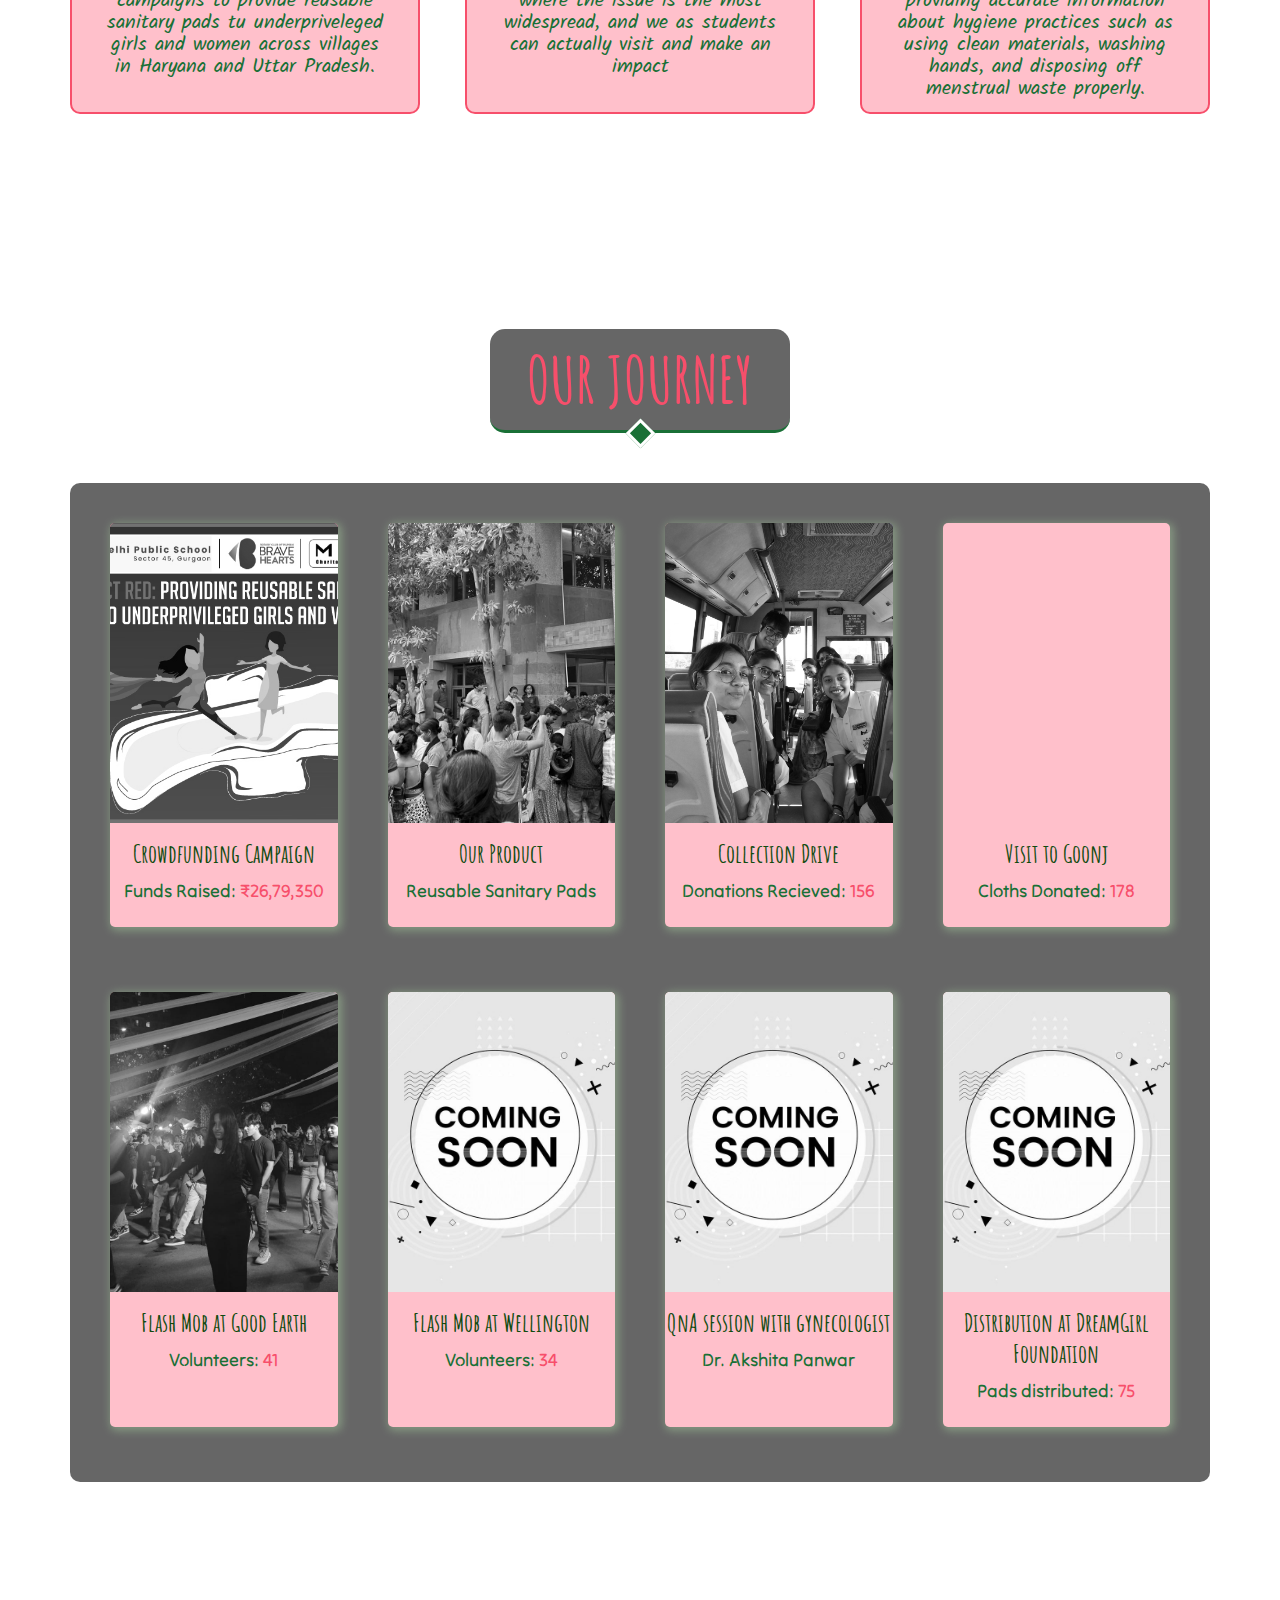
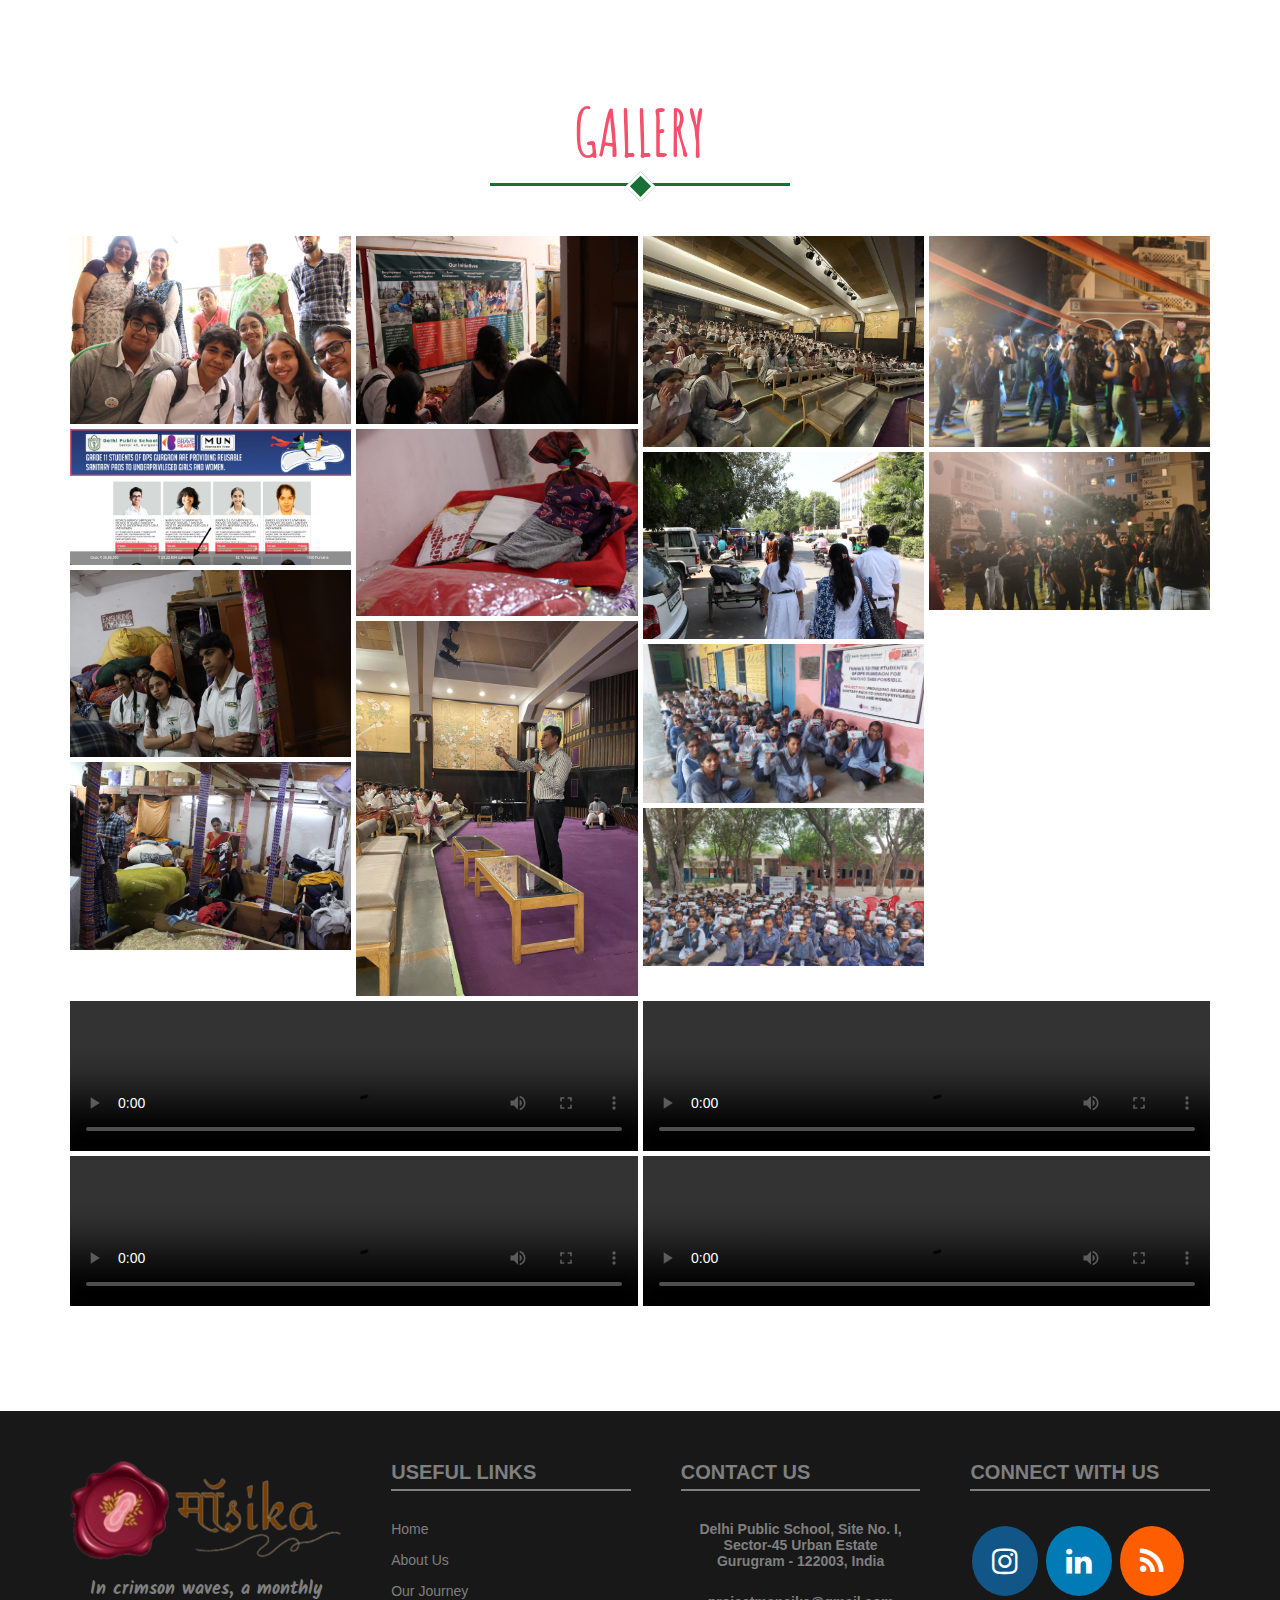
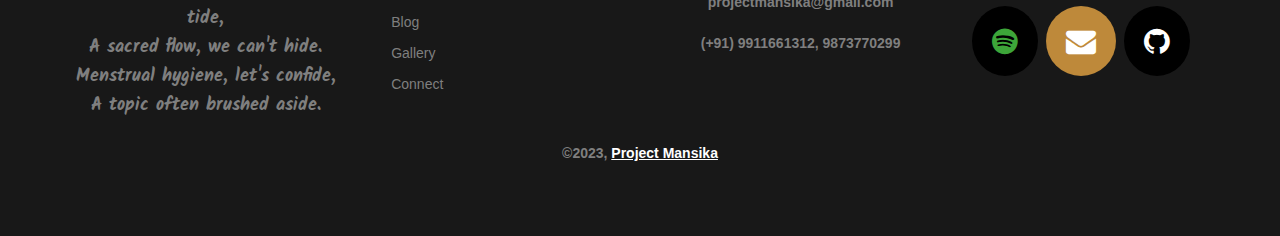
==== commit 3790fdb9: "Update index.html" ====
--- a/index.html
+++ b/index.html
@@ -112,7 +112,14 @@
                     <div class="cardImage"></div>
                     <div class="journeyTitle">Crowdfunding Campaign</div>
                     <div class="Count">
-                        Funds Raised: <span>&#8377;25,79,350</span>
+                        Funds Raised: <span>&#8377;26,79,350</span>
+                    </div>
+                </div>
+                <div class="box">
+                    <div class="cardImage"></div>
+                    <div class="journeyTitle">Our Product</div>
+                    <div class="Count">
+                        Reusable Sanitary Pads
                     </div>
                 </div>
                 <div class="box">
@@ -145,25 +152,19 @@
                 </div>
                 <div class="box">
                     <div class="cardImage"></div>
-                    <div class="journeyTitle">Event</div>
-                    <div class="Count">
-                        Coming soon
-                    </div>
-                </div>
-                <div class="box">
-                    <div class="cardImage"></div>
-                    <div class="journeyTitle">Event</div>
-                    <div class="Count">
-                        Coming soon
-                    </div>
-                </div>
-                <div class="box">
-                    <div class="cardImage"></div>
-                    <div class="journeyTitle">Event</div>
-                    <div class="Count">
-                        Coming soon
-                    </div>
-                </div>
+                    <div class="journeyTitle">QnA session with gynecologist</div>
+                    <div class="Count">
+                        Dr. Akshita Panwar
+                    </div>
+                </div>
+                <div class="box">
+                    <div class="cardImage"></div>
+                    <div class="journeyTitle">Distribution at DreamGirl Foundation</div>
+                    <div class="Count">
+                        Pads distributed: <span>75</span>
+                    </div>
+                </div>
+                
                 
             </div>
         </div>
--- a/style.css
+++ b/style.css
@@ -2,6 +2,7 @@
 @import url('https://fonts.googleapis.com/css2?family=Amatic+SC:wght@700&display=swap');
 @import url('https://fonts.googleapis.com/css2?family=Amatic+SC&display=swap');
 @import url('https://fonts.googleapis.com/css2?family=Kalam:wght@700&display=swap');
+@import url('https://fonts.googleapis.com/css2?family=Tilt+Neon&display=swap');
 
 :root {
     --themegreen: rgb(25, 112, 54);
@@ -70,6 +71,7 @@
 
 header{
     width: 100%;
+    font-family: 'Tilt Neon', sans-serif;
     background-color: rgba(0, 0, 0, 0.6);
     position: fixed;
     z-index: 2;
@@ -161,8 +163,8 @@
 .banner p{
     color: white;
     width: 100%;
-    font-weight: 700;
-    font-family: 'Kalam', cursive;
+    line-height: 35px;
+    font-family: 'Tilt Neon', sans-serif;
     font-weight: 400;
     font-size: large;
     background-color: rgba(0,0,0,0.3);
@@ -182,7 +184,7 @@
     font-family: Arial, Helvetica, sans-serif;
     font-weight: 800;
     color: var(--themelightpink);
-    font-size: 18px;
+    font-size: 20px;
     transition: 0.5s;
 }
 
@@ -228,7 +230,8 @@
 }
 
 #About p{
-    font-family: 'Kalam', cursive;
+    font-family: 'Tilt Neon', sans-serif;
+    line-height: 35px;
     text-align: center;
     font-size: 20px
 }
@@ -247,7 +250,8 @@
 }
 
 .journey {
-    height: 100vh;
+    min-height: 100vh;
+    height: auto;
     width: 100%;
     position: relative;
     overflow: hidden;
@@ -325,6 +329,25 @@
     background-image: url("./Images/flashmob.JPG");
 }
 
+.journey .boxContainer .box:nth-child(5) .cardImage,
+.journey .boxContainer .box:nth-child(5) .cardImage:after {
+    background-image: url("./Images/flashmob2.JPG");
+}
+
+.journey .boxContainer .box:nth-child(6) .cardImage,
+.journey .boxContainer .box:nth-child(6) .cardImage:after {
+    background-image: url("./Images/comingsoon.JPG");
+}
+
+.journey .boxContainer .box:nth-child(7) .cardImage,
+.journey .boxContainer .box:nth-child(7) .cardImage:after {
+    background-image: url("./Images/comingsoon.JPG");
+}
+
+.journey .boxContainer .box:nth-child(8) .cardImage,
+.journey .boxContainer .box:nth-child(8) .cardImage:after {
+    background-image: url("./Images/comingsoon.JPG");
+}
 
 .journey .boxContainer .box:hover .cardImage::after {
     top: 100%;
@@ -343,7 +366,7 @@
 
     color: var(--themegreen);
     margin-top: 10px;
-    font-family: 'kalam', cursive;
+    font-family: 'Tilt Neon', san-serif;
 }
 
 .journey .boxContainer .box .Count span{
@@ -638,6 +661,10 @@
     }
     #About p{
         text-align: justify;
+        font-size: smaller;
+    }
+    #About .cards p{
+        font-size: smaller;
     }
     #About .cards > div:hover{
         width: 400px;
@@ -659,6 +686,9 @@
     #About p{
         font-size: 15px;
     }
-}
-
-
+    #About .cards p{
+        font-size: smaller;
+    }
+}
+
+
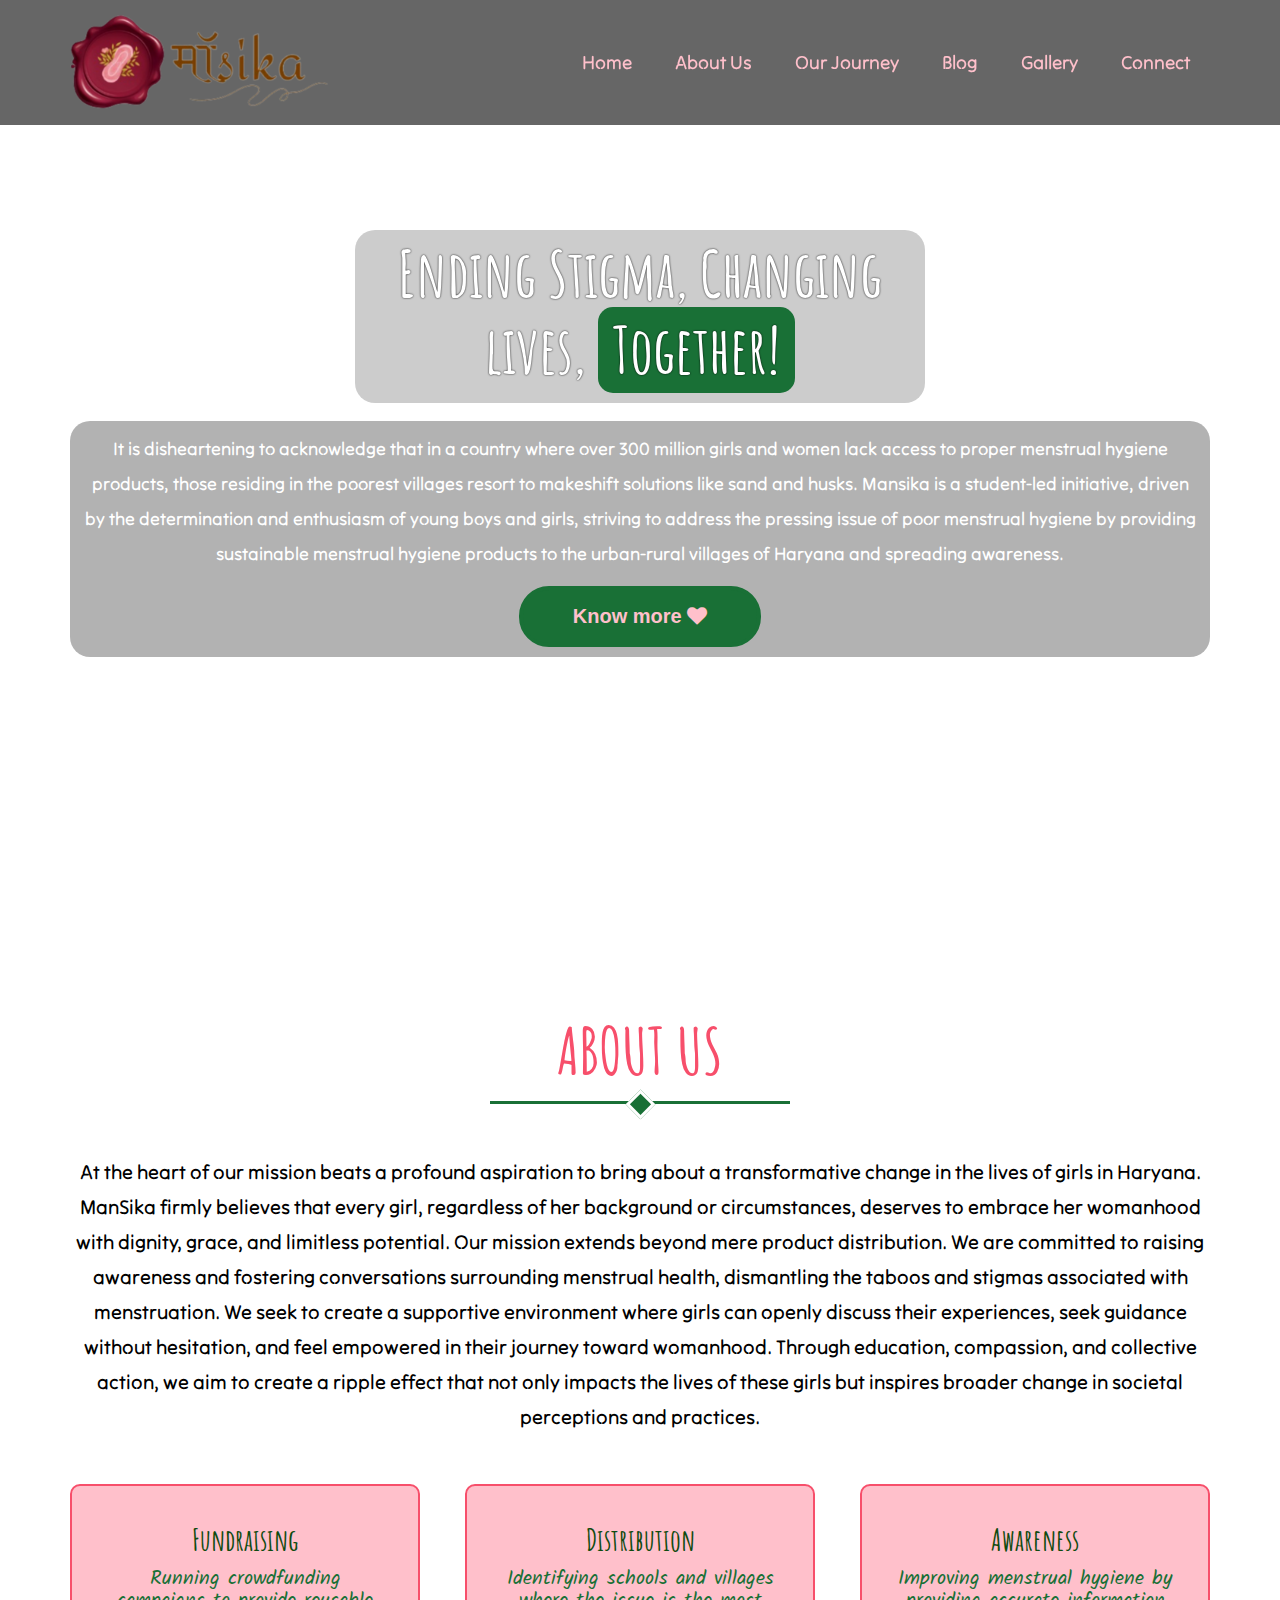
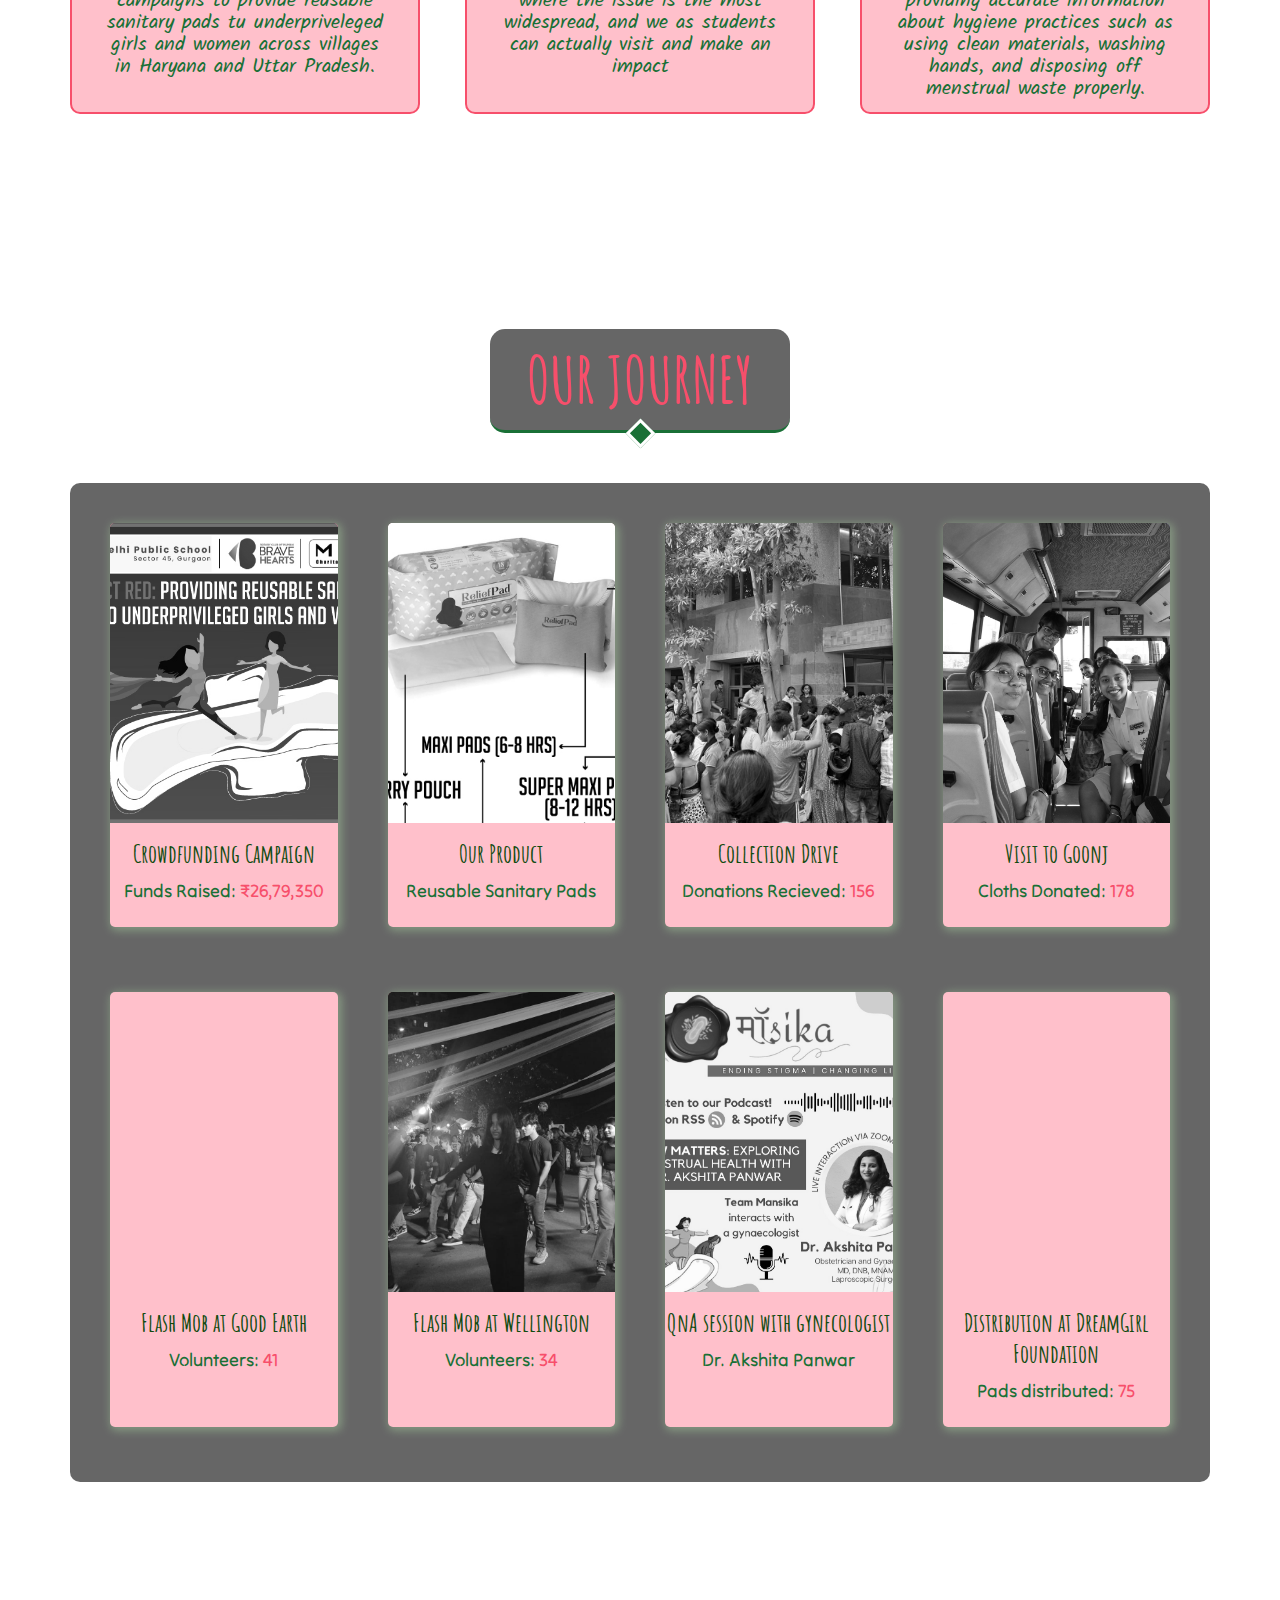
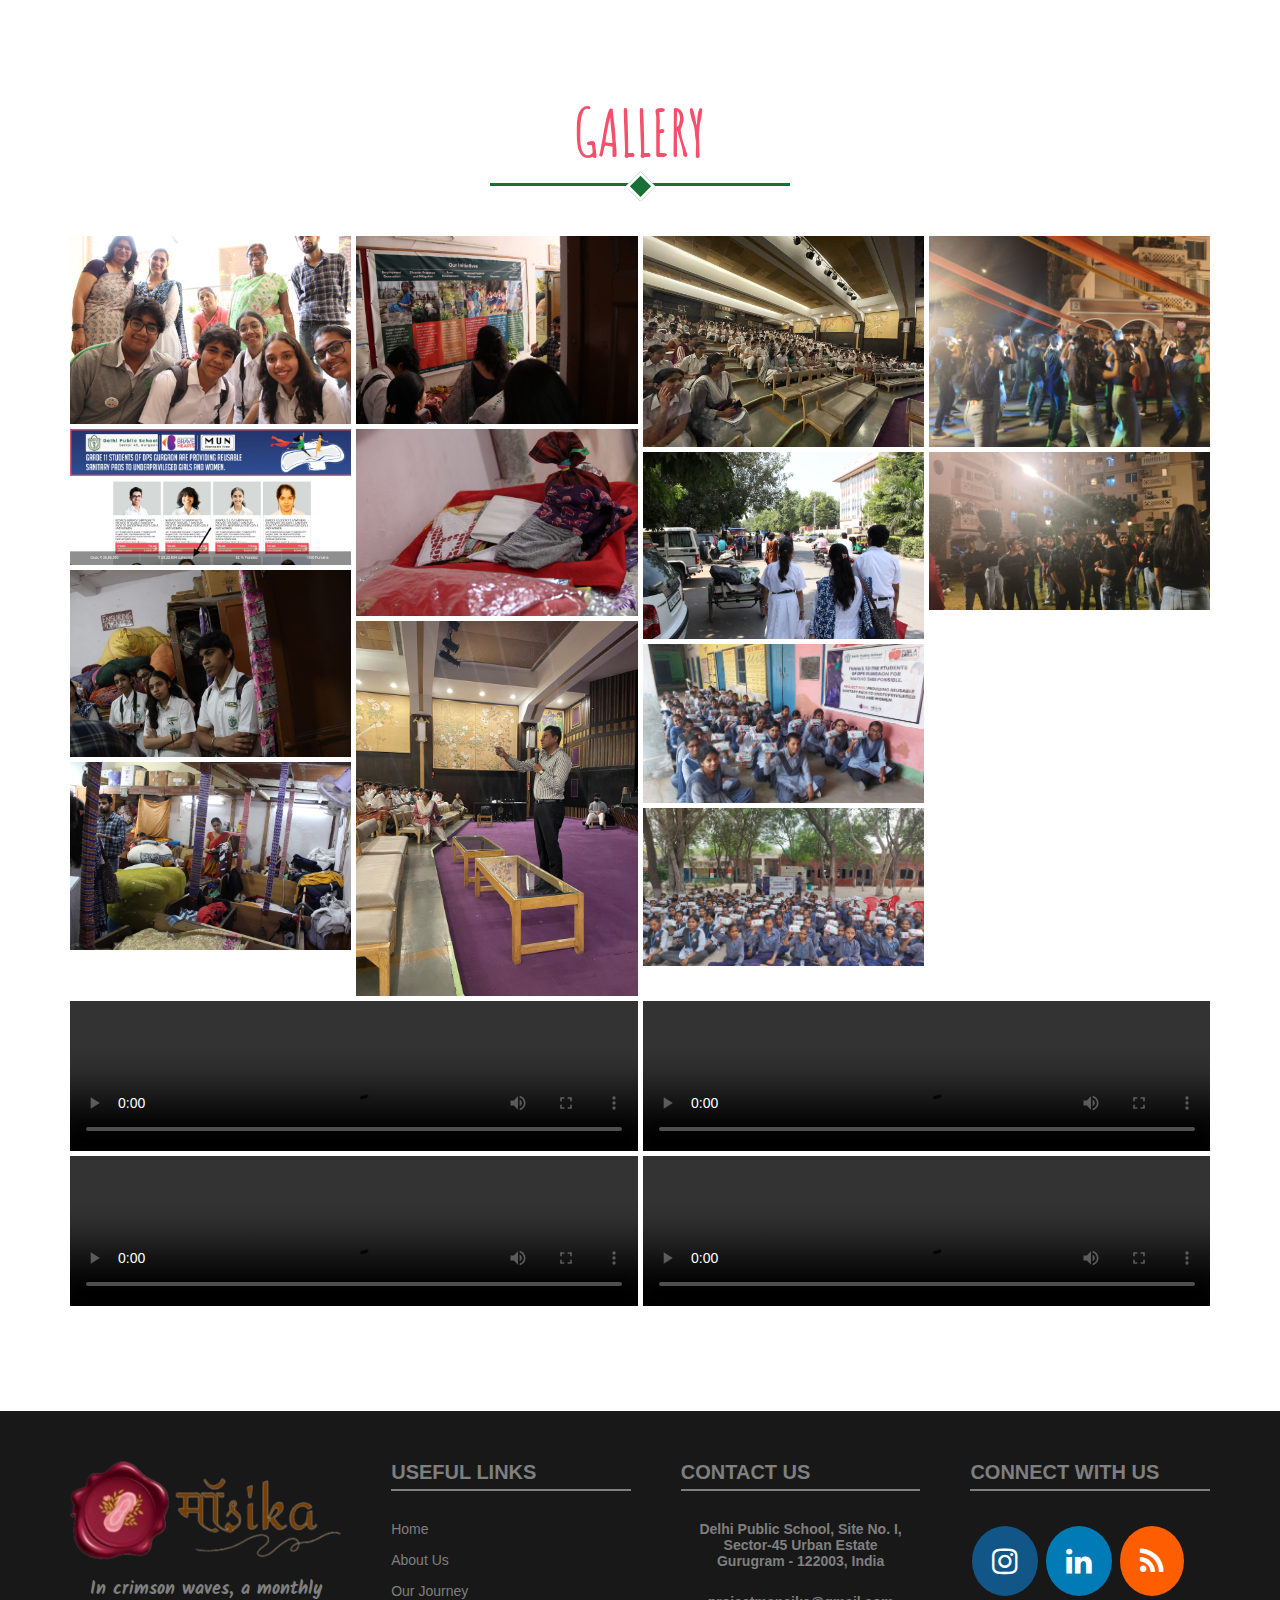
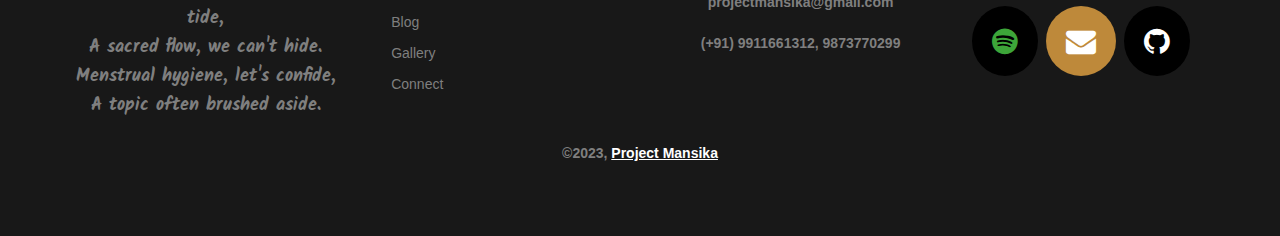
==== commit 9995bedc: "Update index.html" ====
--- a/index.html
+++ b/index.html
@@ -336,10 +336,10 @@
             </div>
             <div class="follow">
                 <div class="title">Connect with Us</div>
-                <a href="https://www.instagram.com/p/CyLM3ZvM2A-/?img_index=4" class="fa fa-instagram" target="_blank"></a>
+                <a href="https://www.instagram.com/projectmansika/" class="fa fa-instagram" target="_blank"></a>
                 <a href="https://www.linkedin.com/company/project-mansika" class="fa fa-linkedin" target="_blank"></a>
                 <a href="https://rss.com/podcasts/projectmansika/" class="fa fa-rss" target="_blank"></a>
-                <a href="#" class="fa fa-spotify"></a>
+                <a href="https://podcasters.spotify.com/pod/show/project-mansika/" class="fa fa-spotify"></a>
                 <a href="mailto:projectmansika@gmail.com" class="fa fa-envelope" target="_blank"></a>
                 <a href="https://github.com/ProjectMansika" class="fa fa-github" target="_blank"></a>
             </div>
--- a/style.css
+++ b/style.css
@@ -316,37 +316,37 @@
 
 .journey .boxContainer .box:nth-child(2) .cardImage,
 .journey .boxContainer .box:nth-child(2) .cardImage:after {
-    background-image: url("./Images/collection.jpeg");
+    background-image: url("./Images/pad.png");
 }
 
 .journey .boxContainer .box:nth-child(3) .cardImage,
 .journey .boxContainer .box:nth-child(3) .cardImage:after {
-    background-image: url("./Images/goonj.JPG");
+    background-image: url("./Images/collection.jpeg");
 }
 
 .journey .boxContainer .box:nth-child(4) .cardImage,
 .journey .boxContainer .box:nth-child(4) .cardImage:after {
-    background-image: url("./Images/flashmob.JPG");
+    background-image: url("./Images/goonj.JPG");
 }
 
 .journey .boxContainer .box:nth-child(5) .cardImage,
 .journey .boxContainer .box:nth-child(5) .cardImage:after {
-    background-image: url("./Images/flashmob2.JPG");
+    background-image: url("./Images/flashmob.JPG");
 }
 
 .journey .boxContainer .box:nth-child(6) .cardImage,
 .journey .boxContainer .box:nth-child(6) .cardImage:after {
-    background-image: url("./Images/comingsoon.JPG");
+    background-image: url("./Images/flashmob2.JPG");
 }
 
 .journey .boxContainer .box:nth-child(7) .cardImage,
 .journey .boxContainer .box:nth-child(7) .cardImage:after {
-    background-image: url("./Images/comingsoon.JPG");
+    background-image: url("./Images/podcast.png");
 }
 
 .journey .boxContainer .box:nth-child(8) .cardImage,
 .journey .boxContainer .box:nth-child(8) .cardImage:after {
-    background-image: url("./Images/comingsoon.JPG");
+    background-image: url("./Images/dreamgirl.JPG");
 }
 
 .journey .boxContainer .box:hover .cardImage::after {
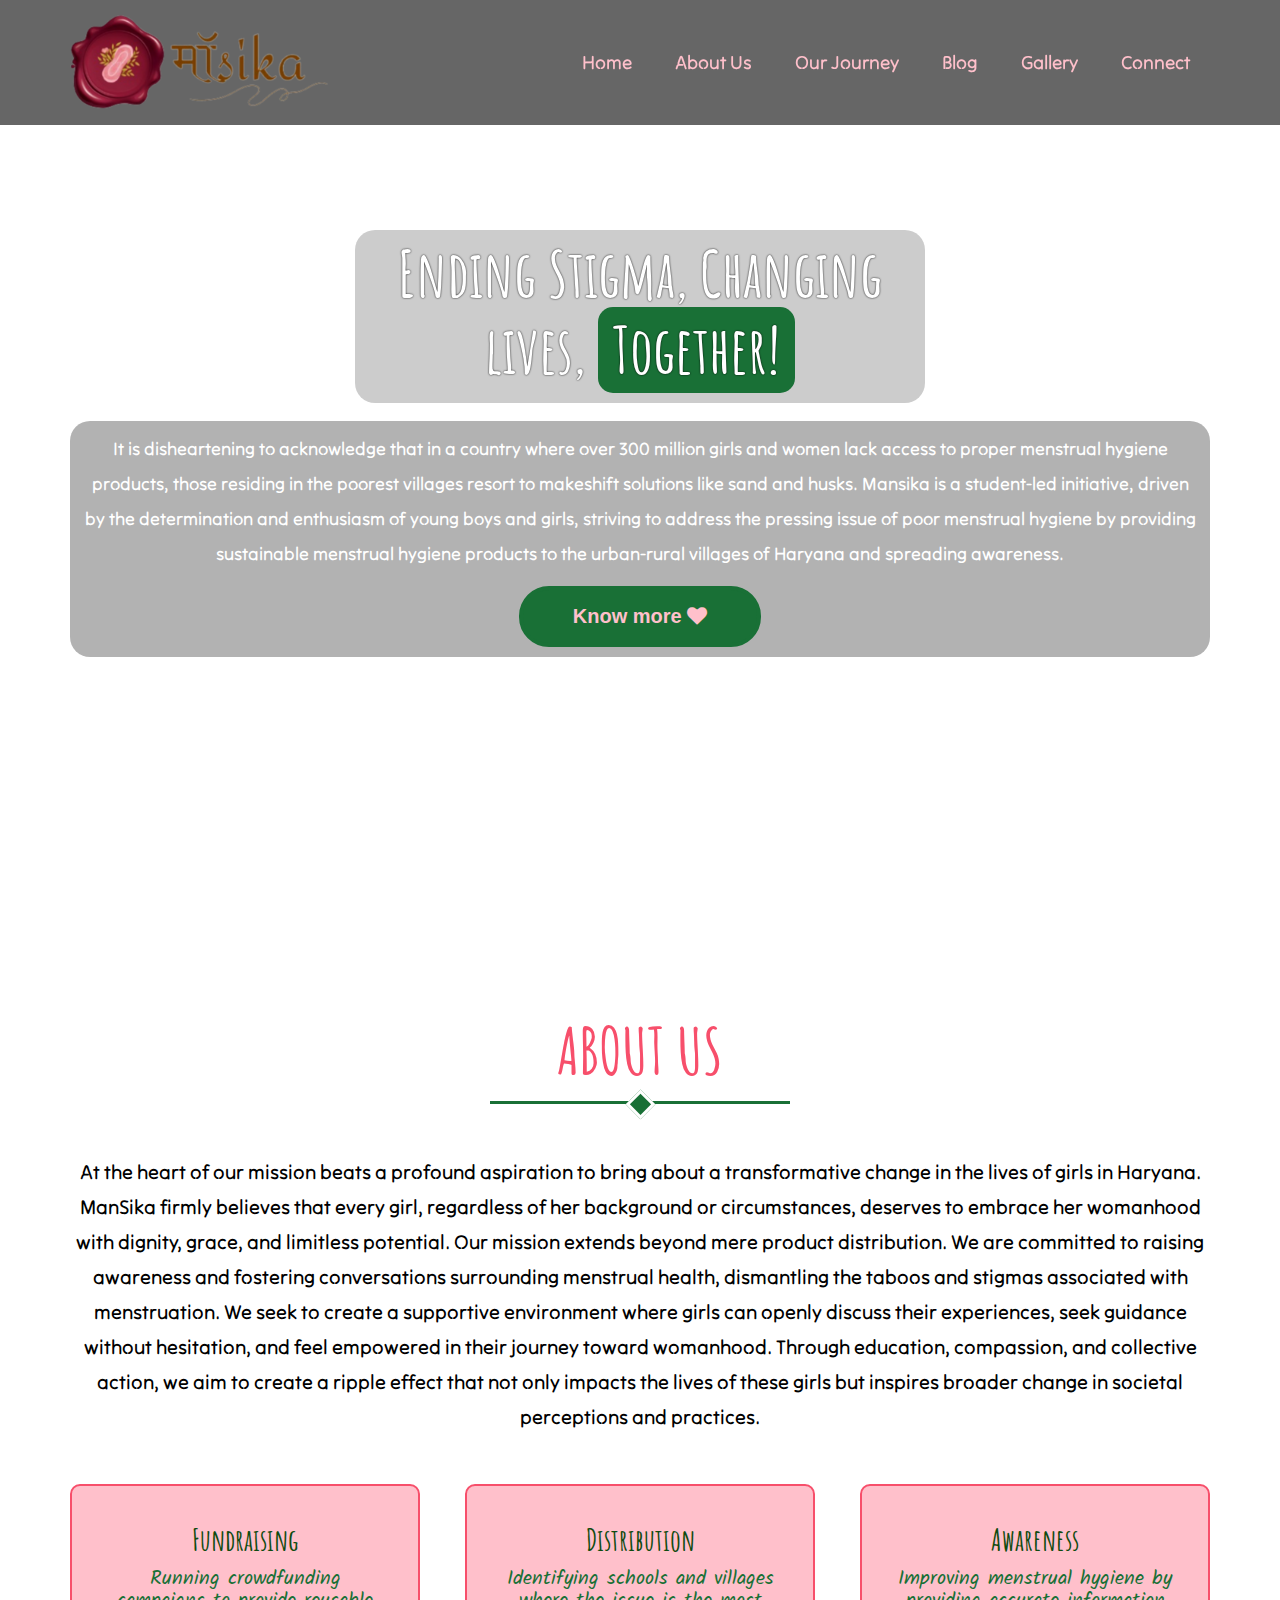
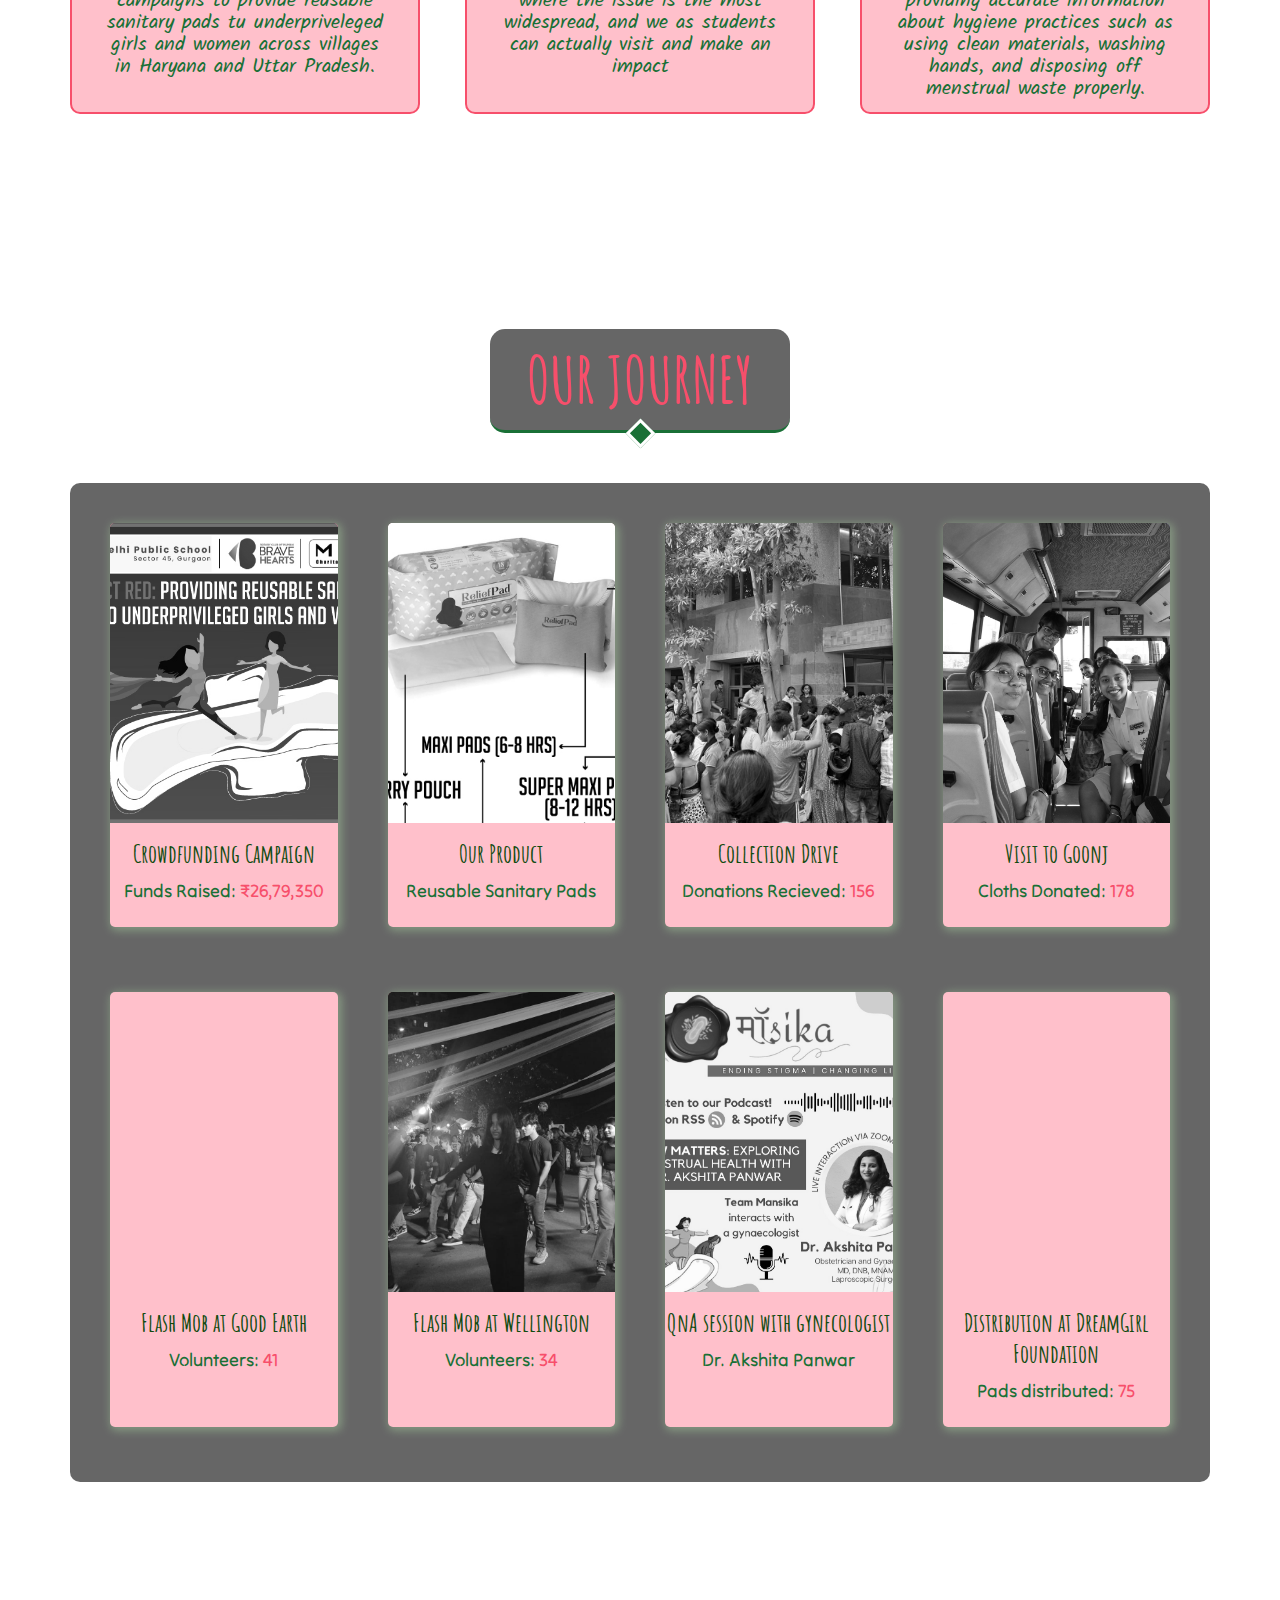
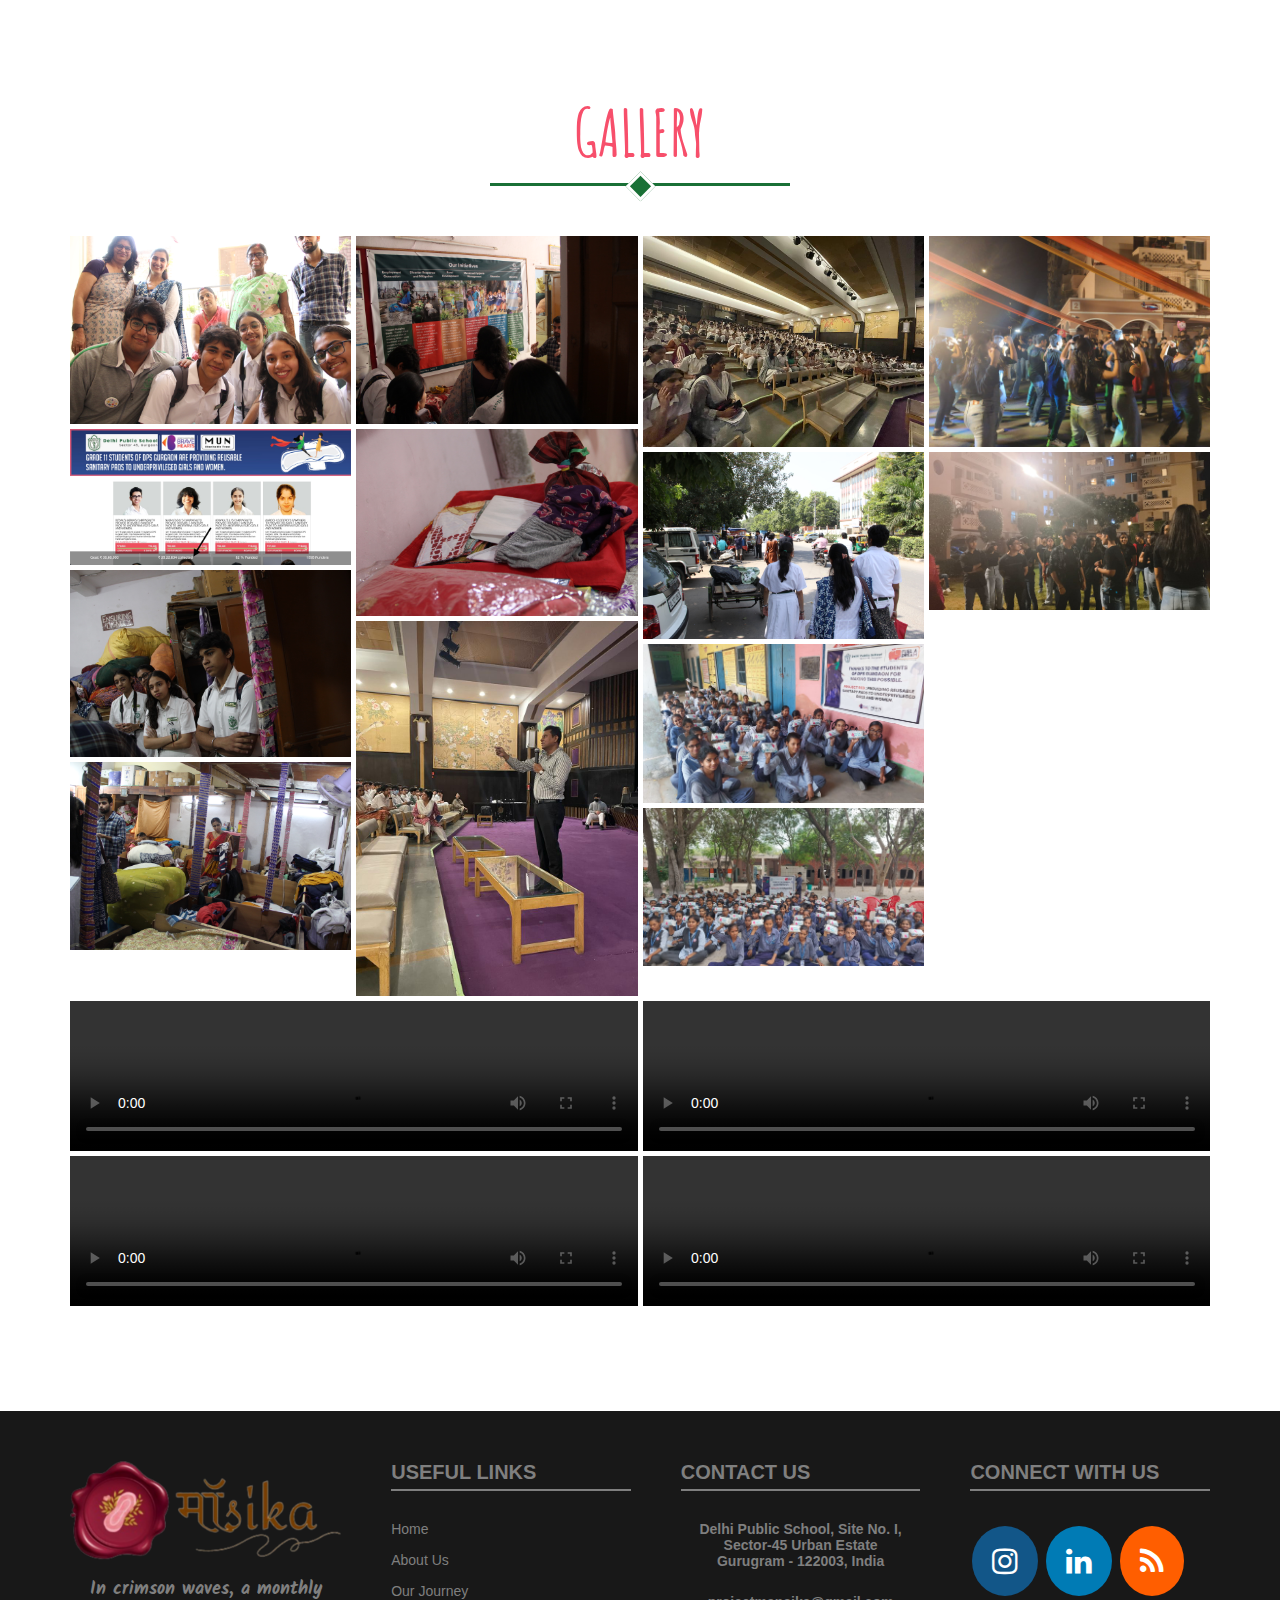
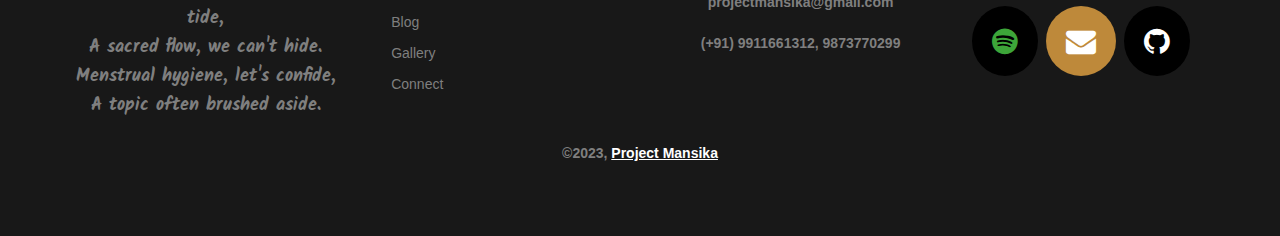
==== commit dc14fbb9: "Update index.html" ====
--- a/index.html
+++ b/index.html
@@ -13,7 +13,7 @@
         <header>
             <div class="container">
                 <div class="logo">
-                    <a href="mansika.html">
+                    <a href="index.html">
                     <img src="Images/logo.png" alt="Mansika">
                     </a>
                 </div>
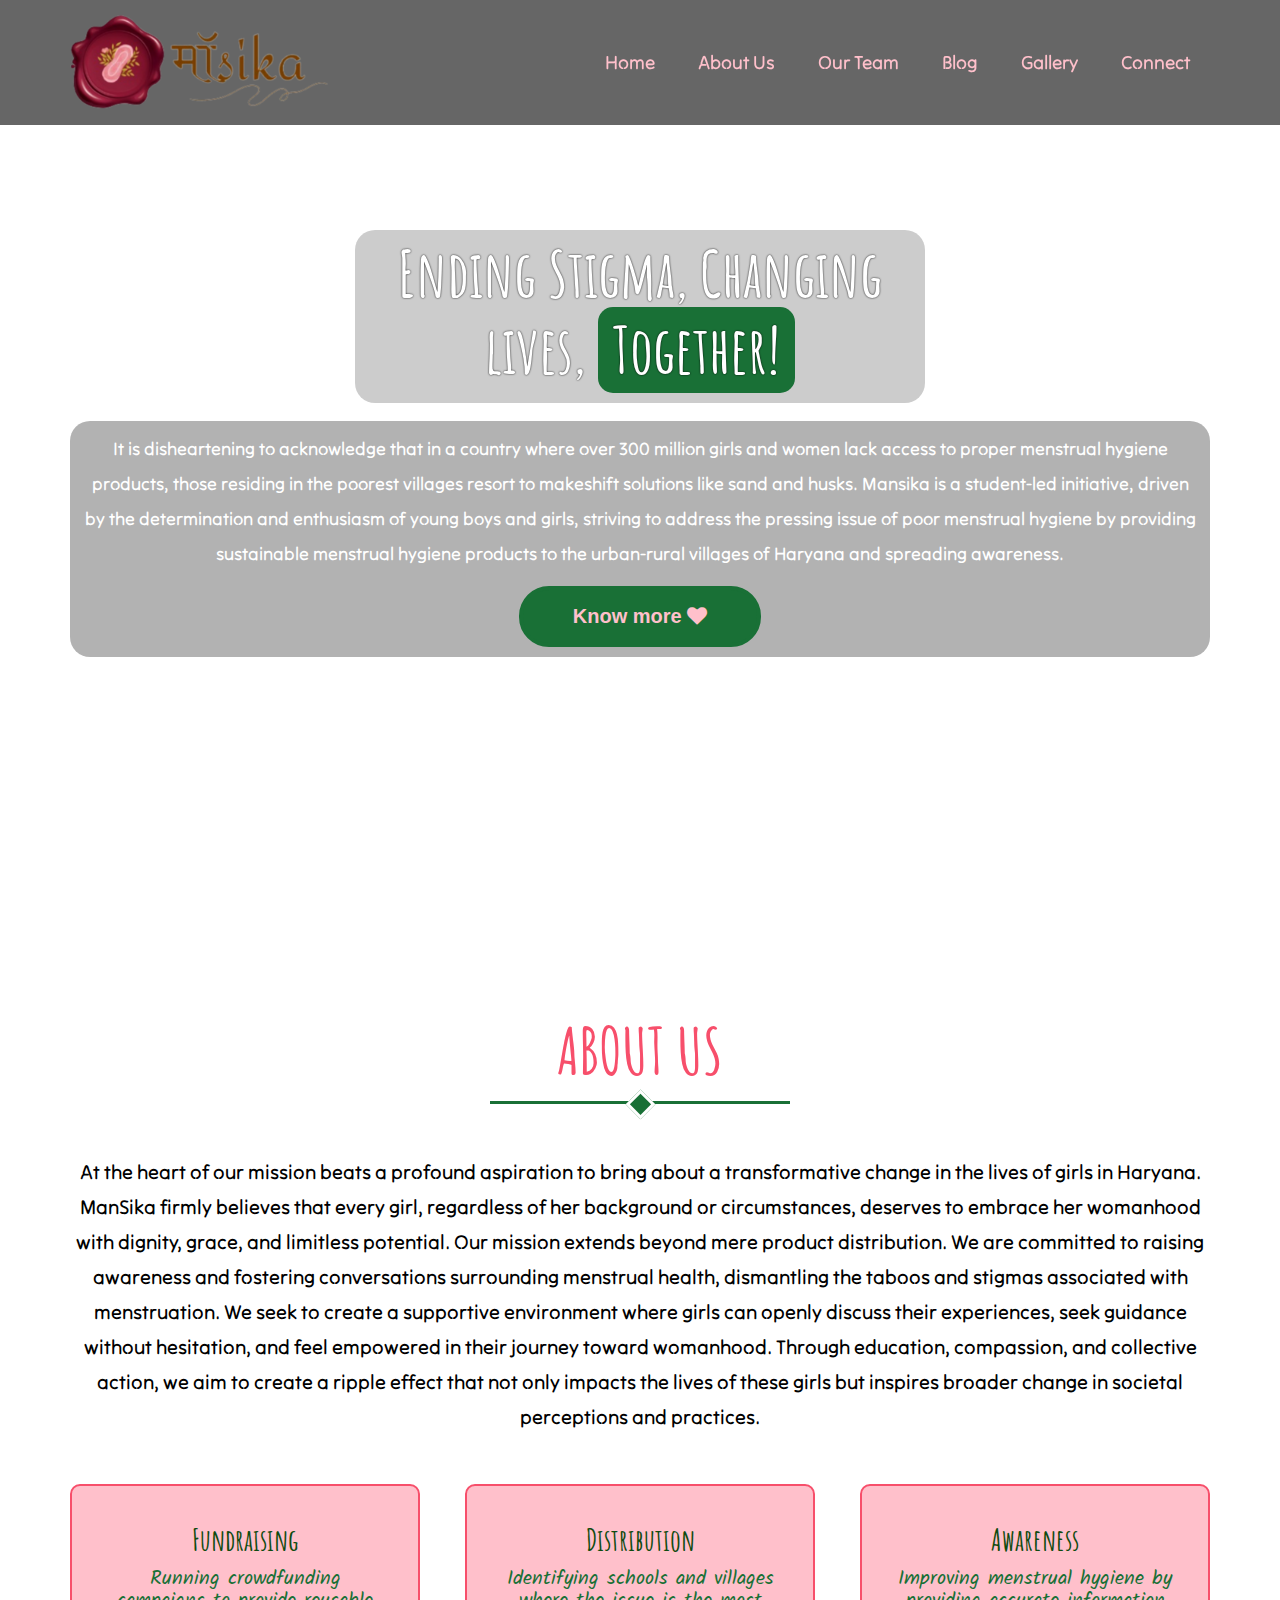
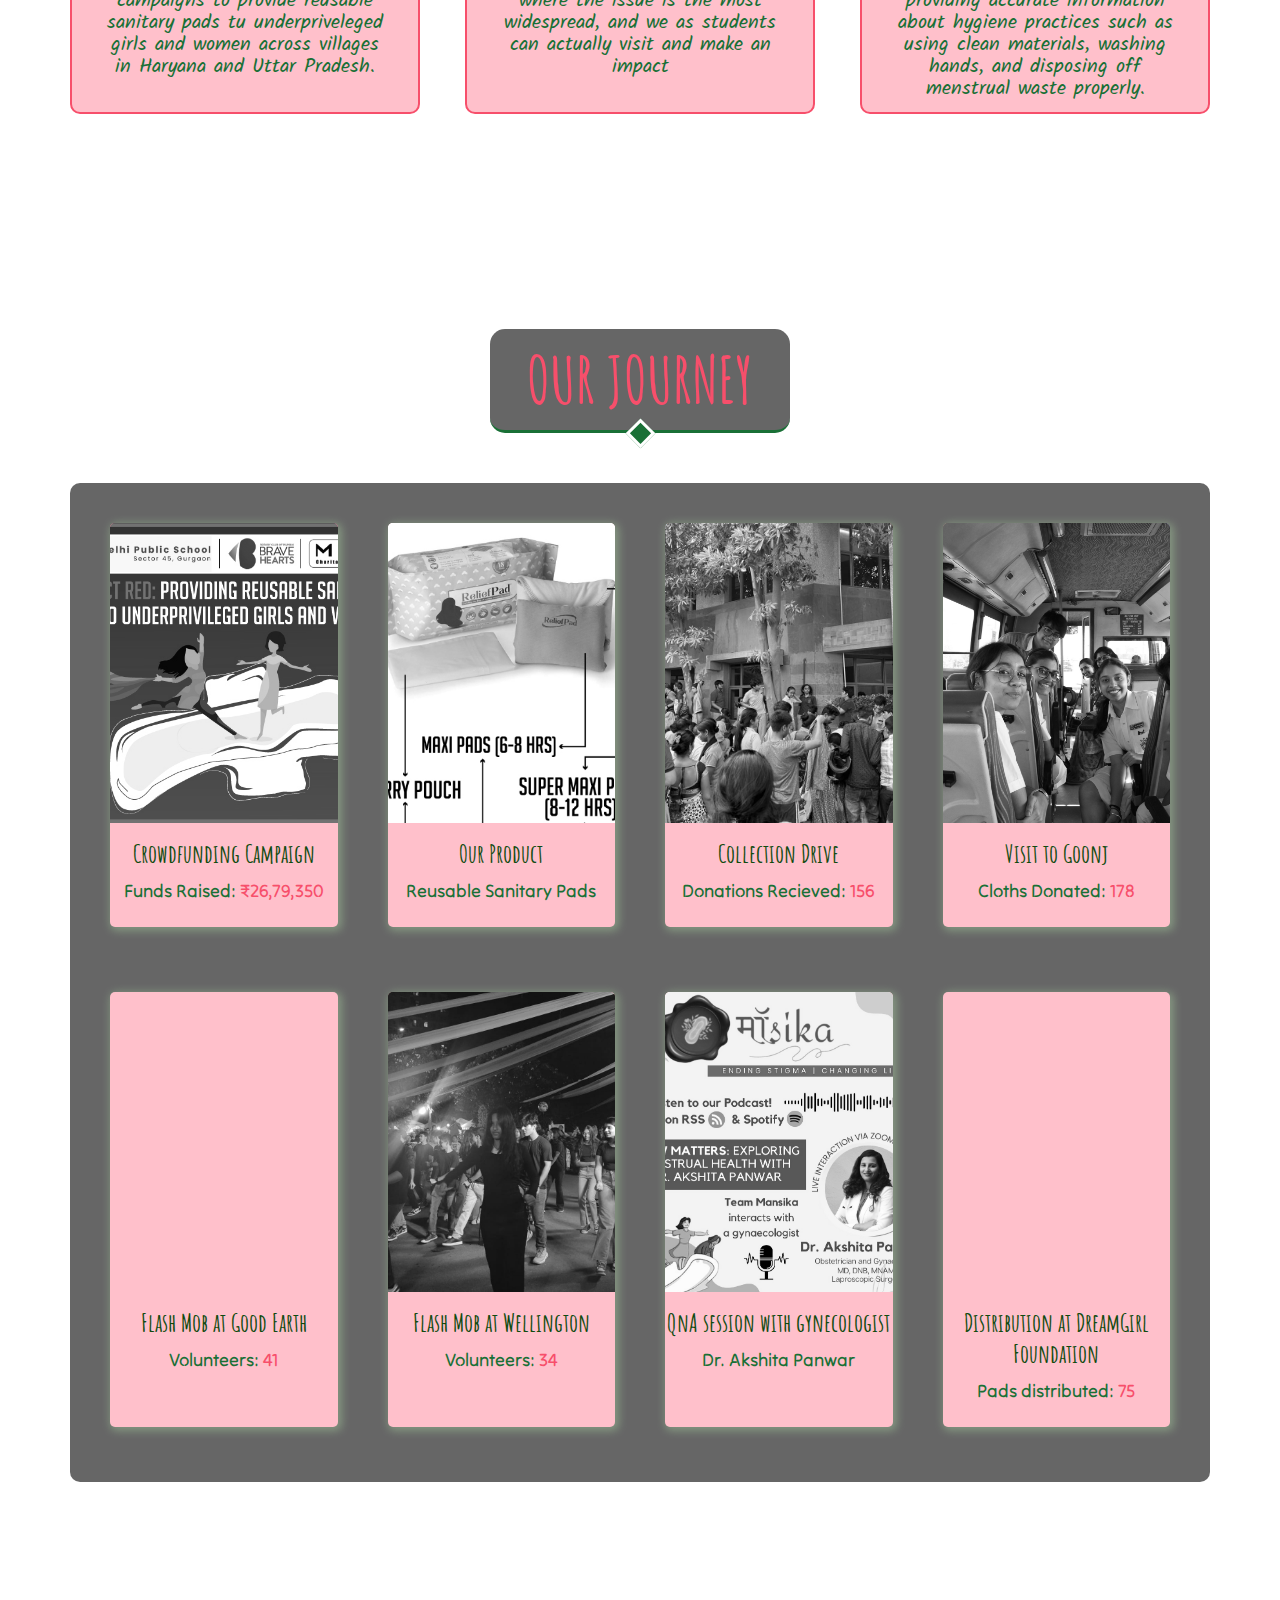
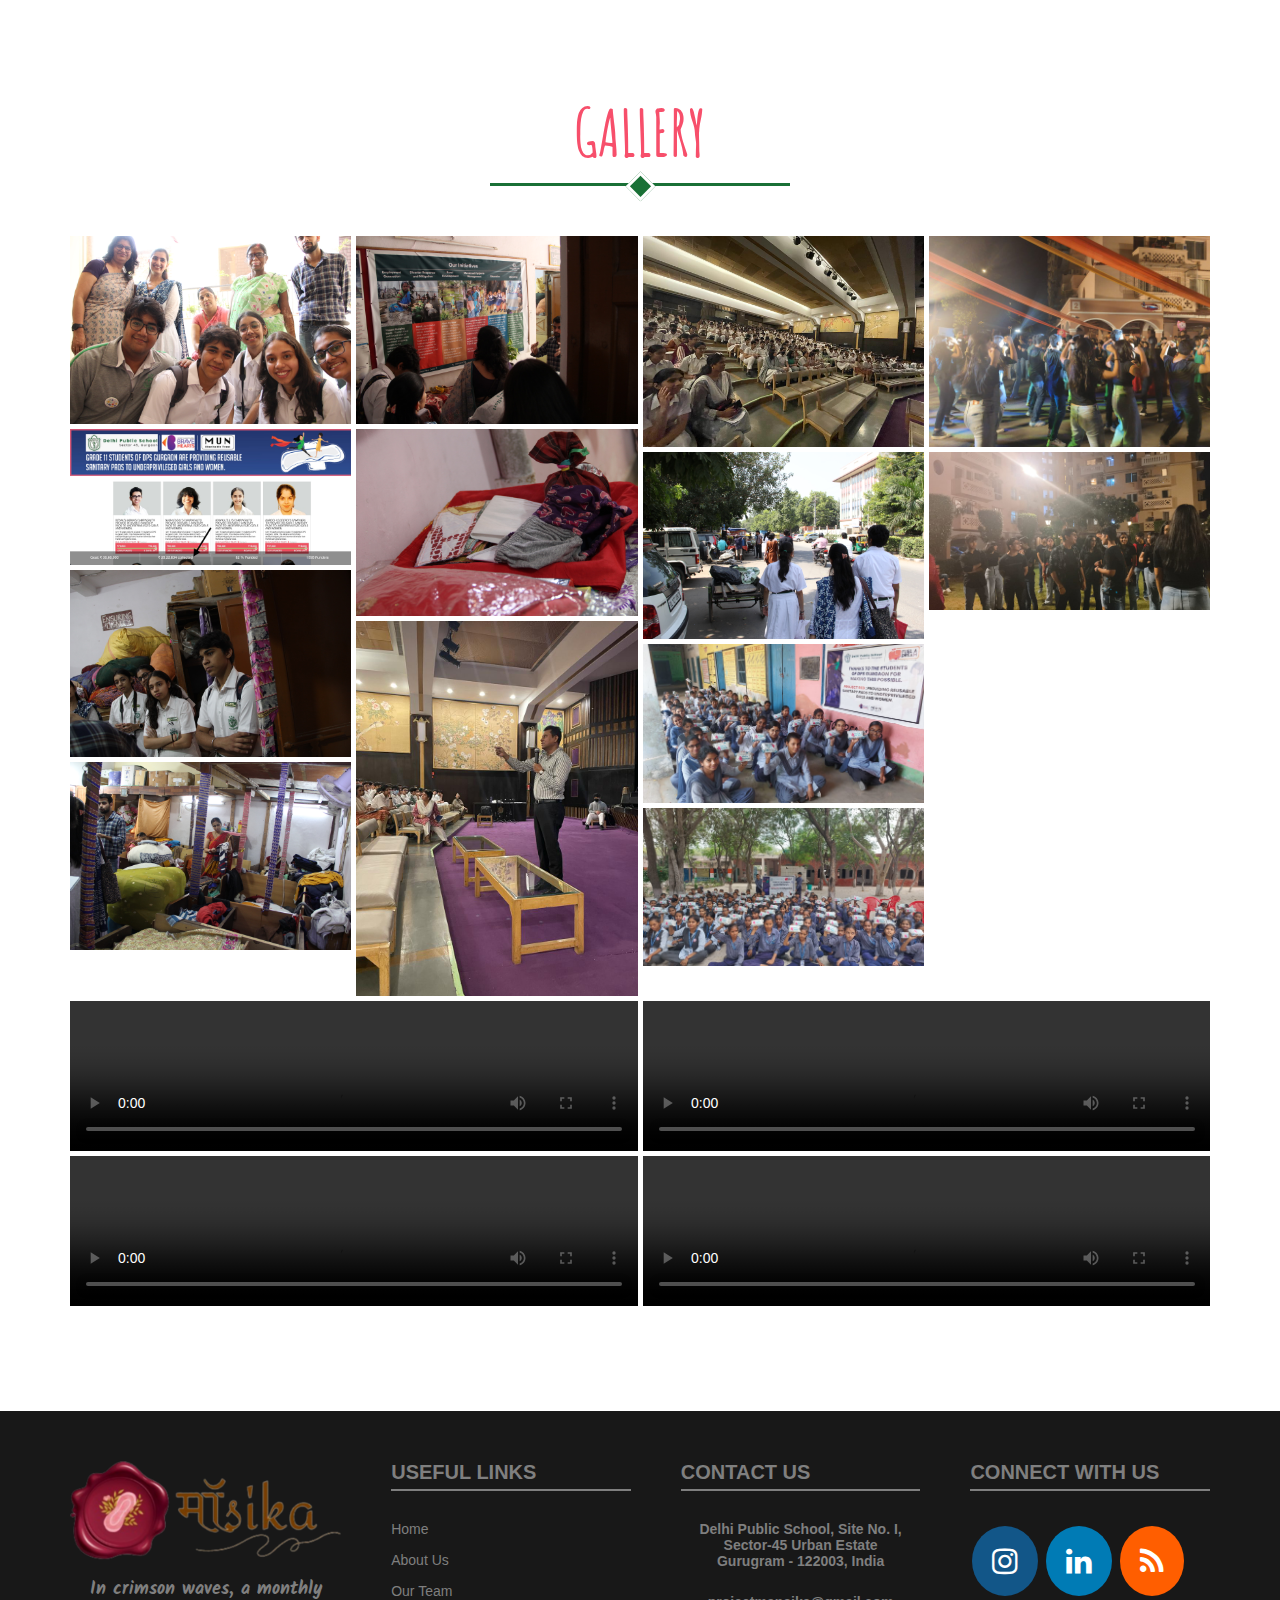
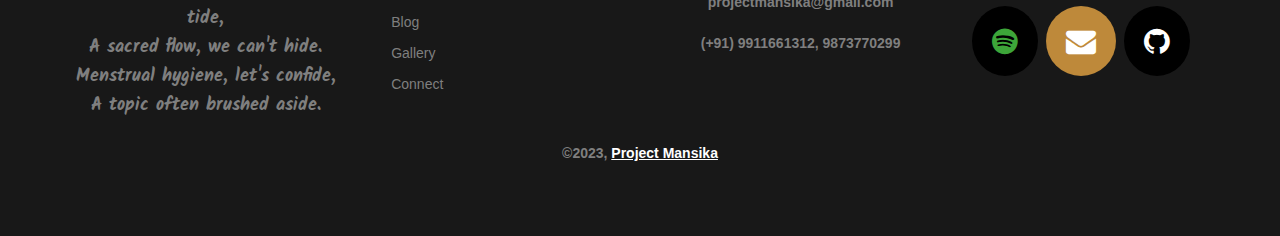
==== commit 29d3b6d8: "Update index.html" ====
--- a/index.html
+++ b/index.html
@@ -27,7 +27,7 @@
                             <a href="#About">About Us</a>
                         </li>
                         <li>
-                            <a href="#OurJourney">Our Journey</a>
+                            <a href="team.html">Our Team</a>
                         </li>
                         <li>
                             <a href="https://mansikastories.blogspot.com/2023/10/unveiling-taboos-flashmob-for-menstrual.html" target="_blank">Blog</a>
@@ -315,7 +315,7 @@
                         <a href="#About">About Us</a>
                     </li>
                     <li>
-                        <a href="#OurJourney">Our Journey</a>
+                        <a href="team.html">Our Team</a>
                     </li>
                     <li>
                         <a href="https://mansikastories.blogspot.com/2023/10/unveiling-taboos-flashmob-for-menstrual.html">Blog</a>
